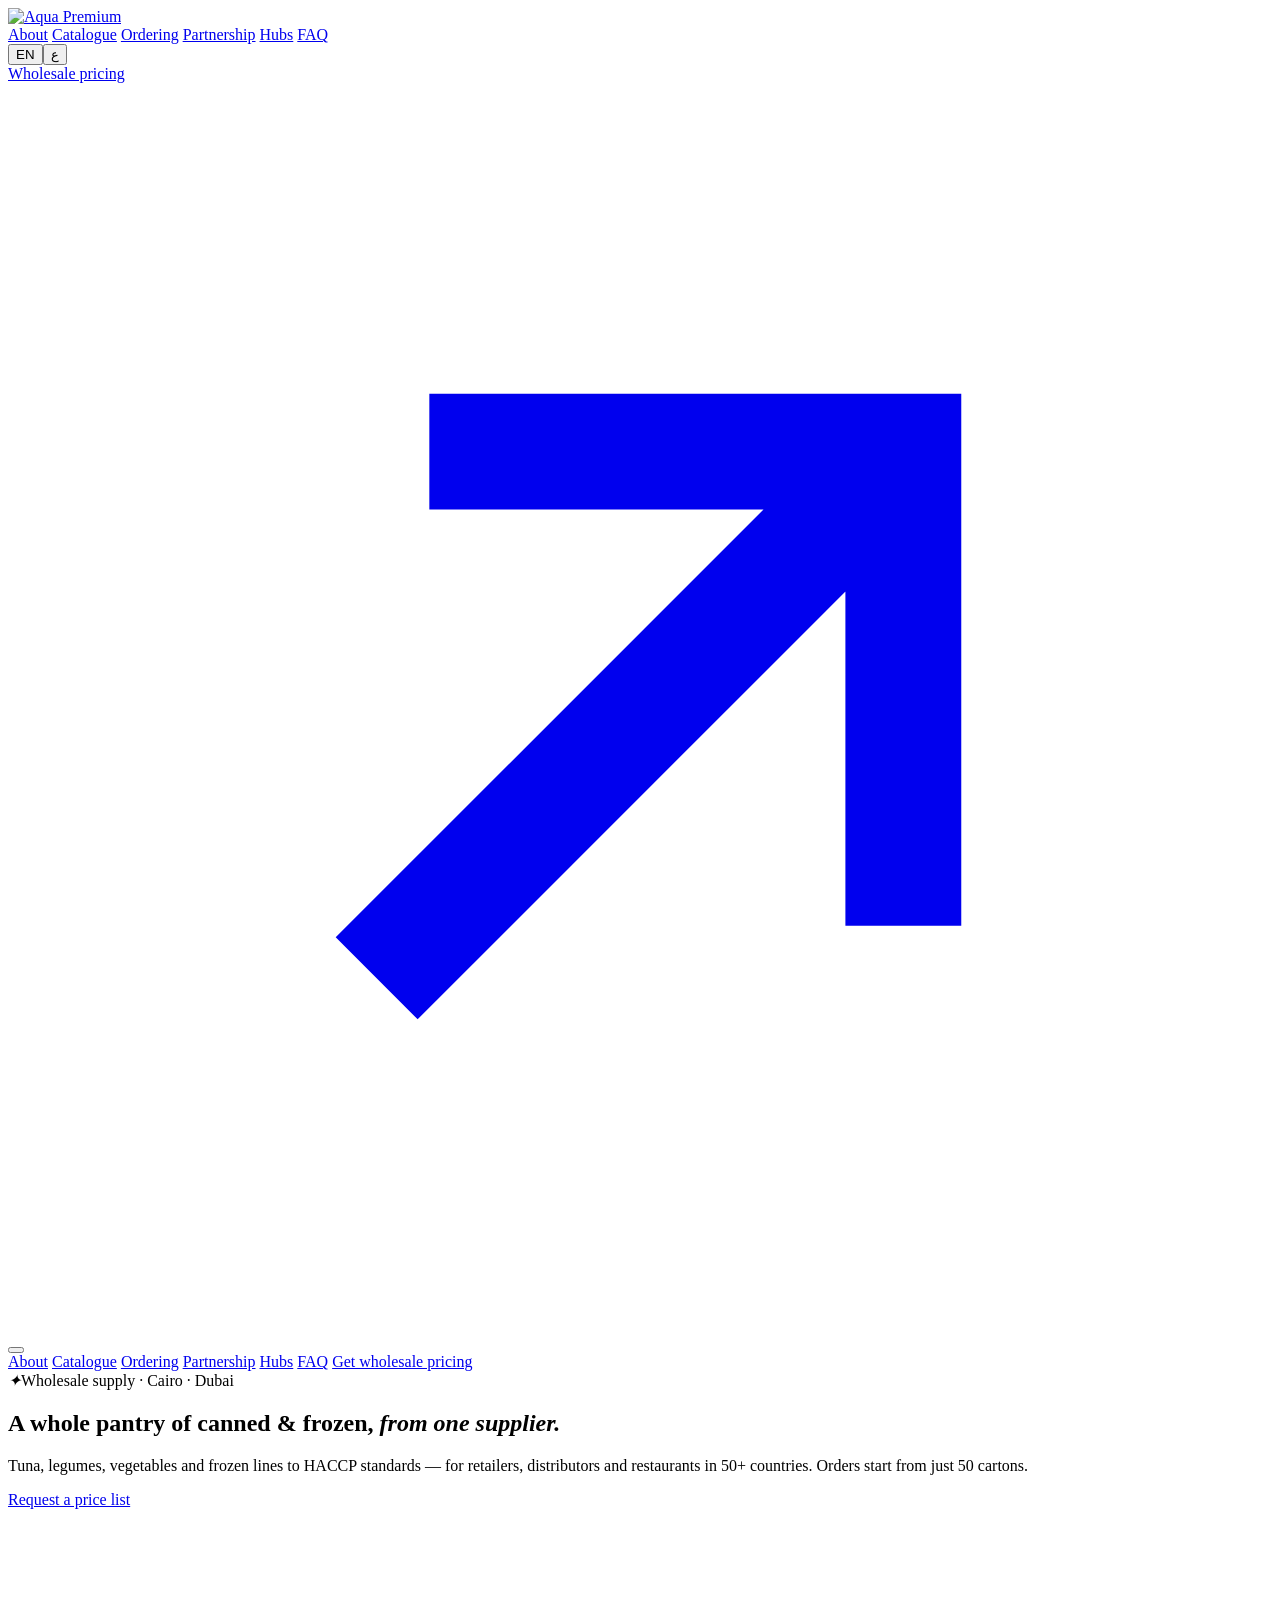
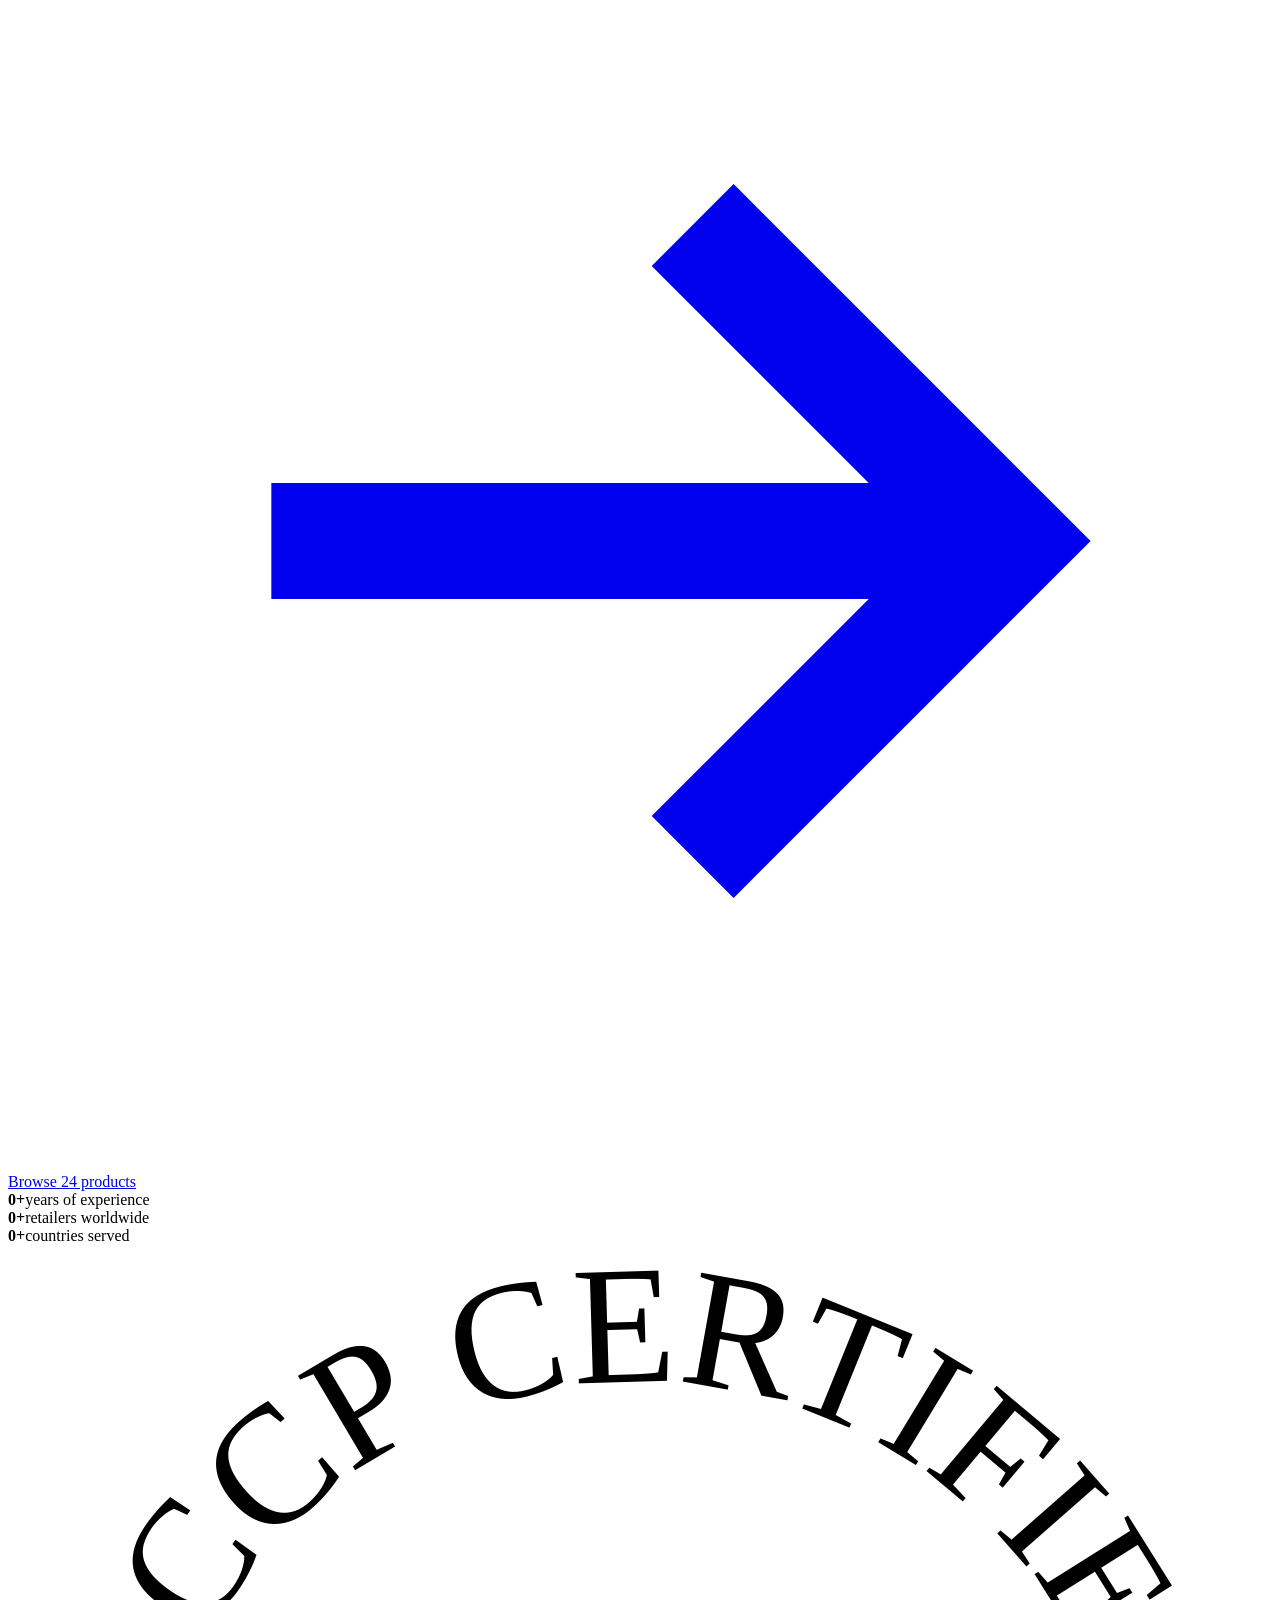
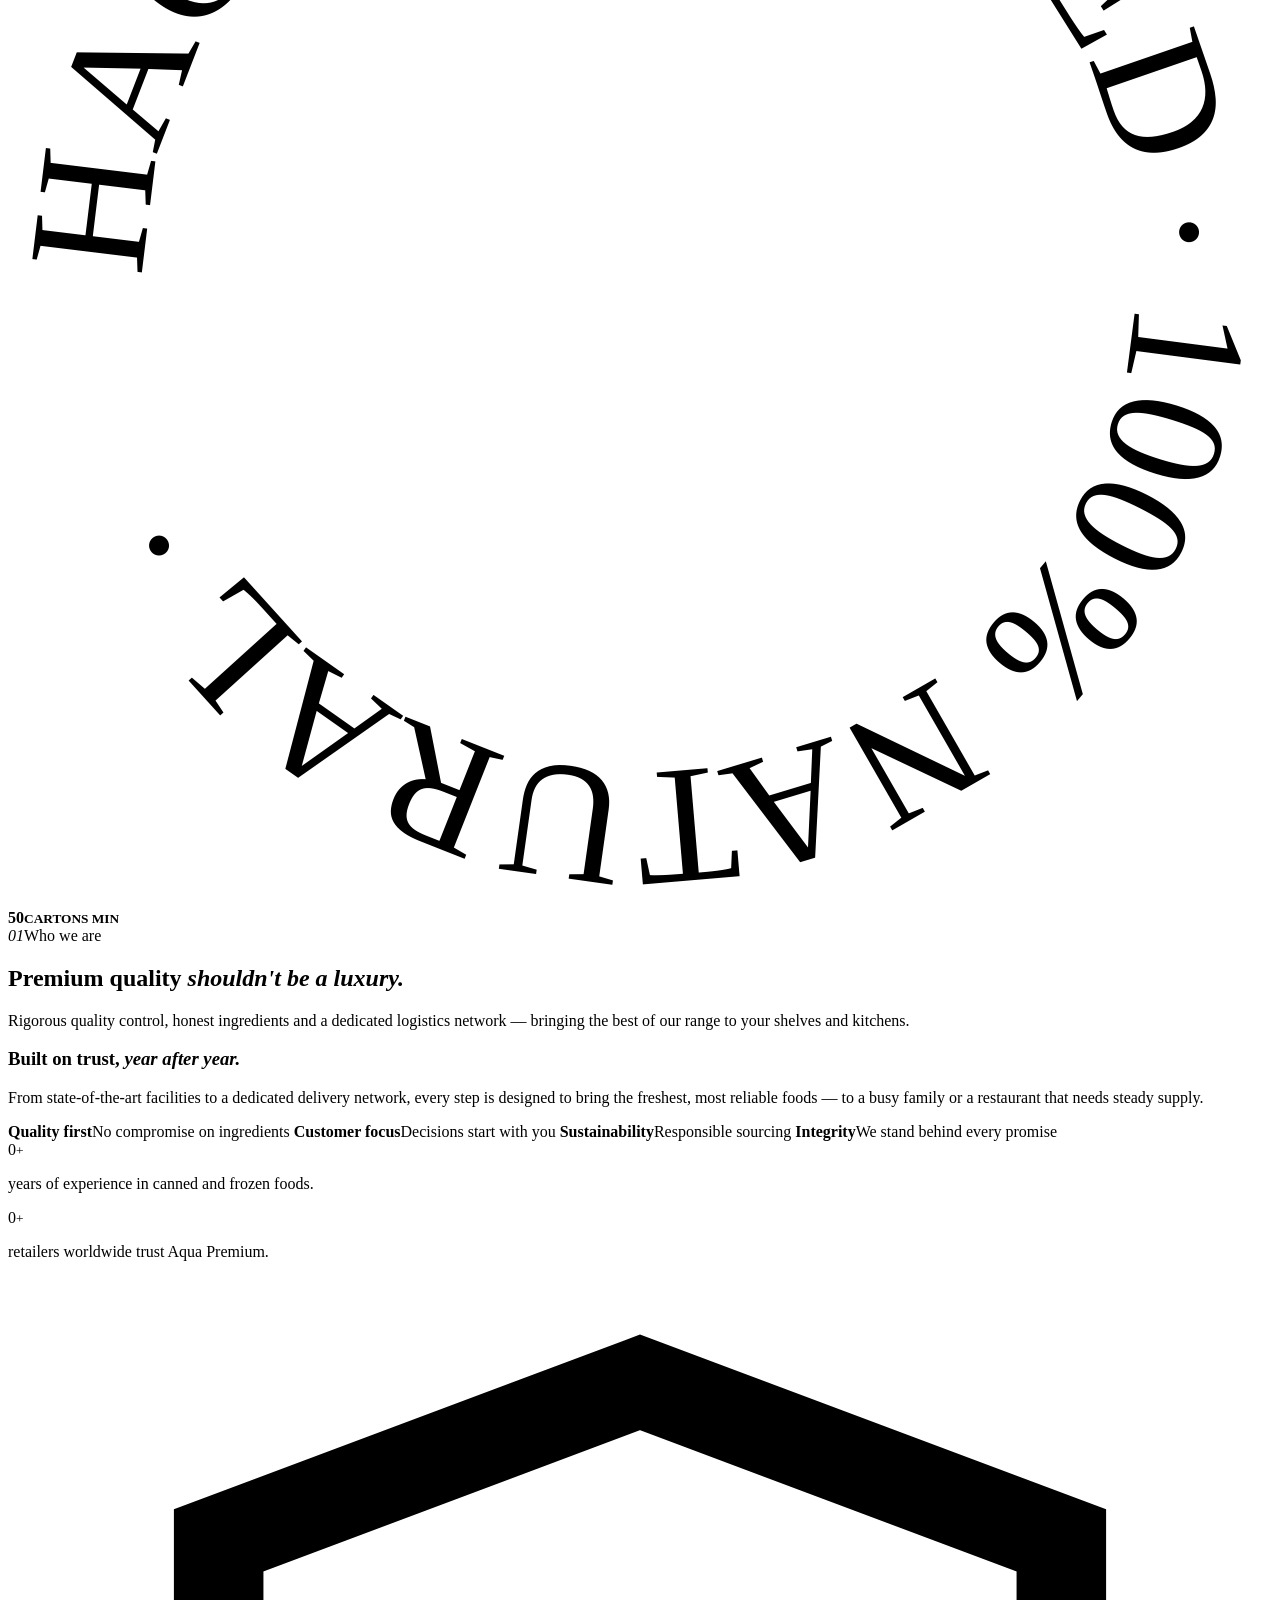
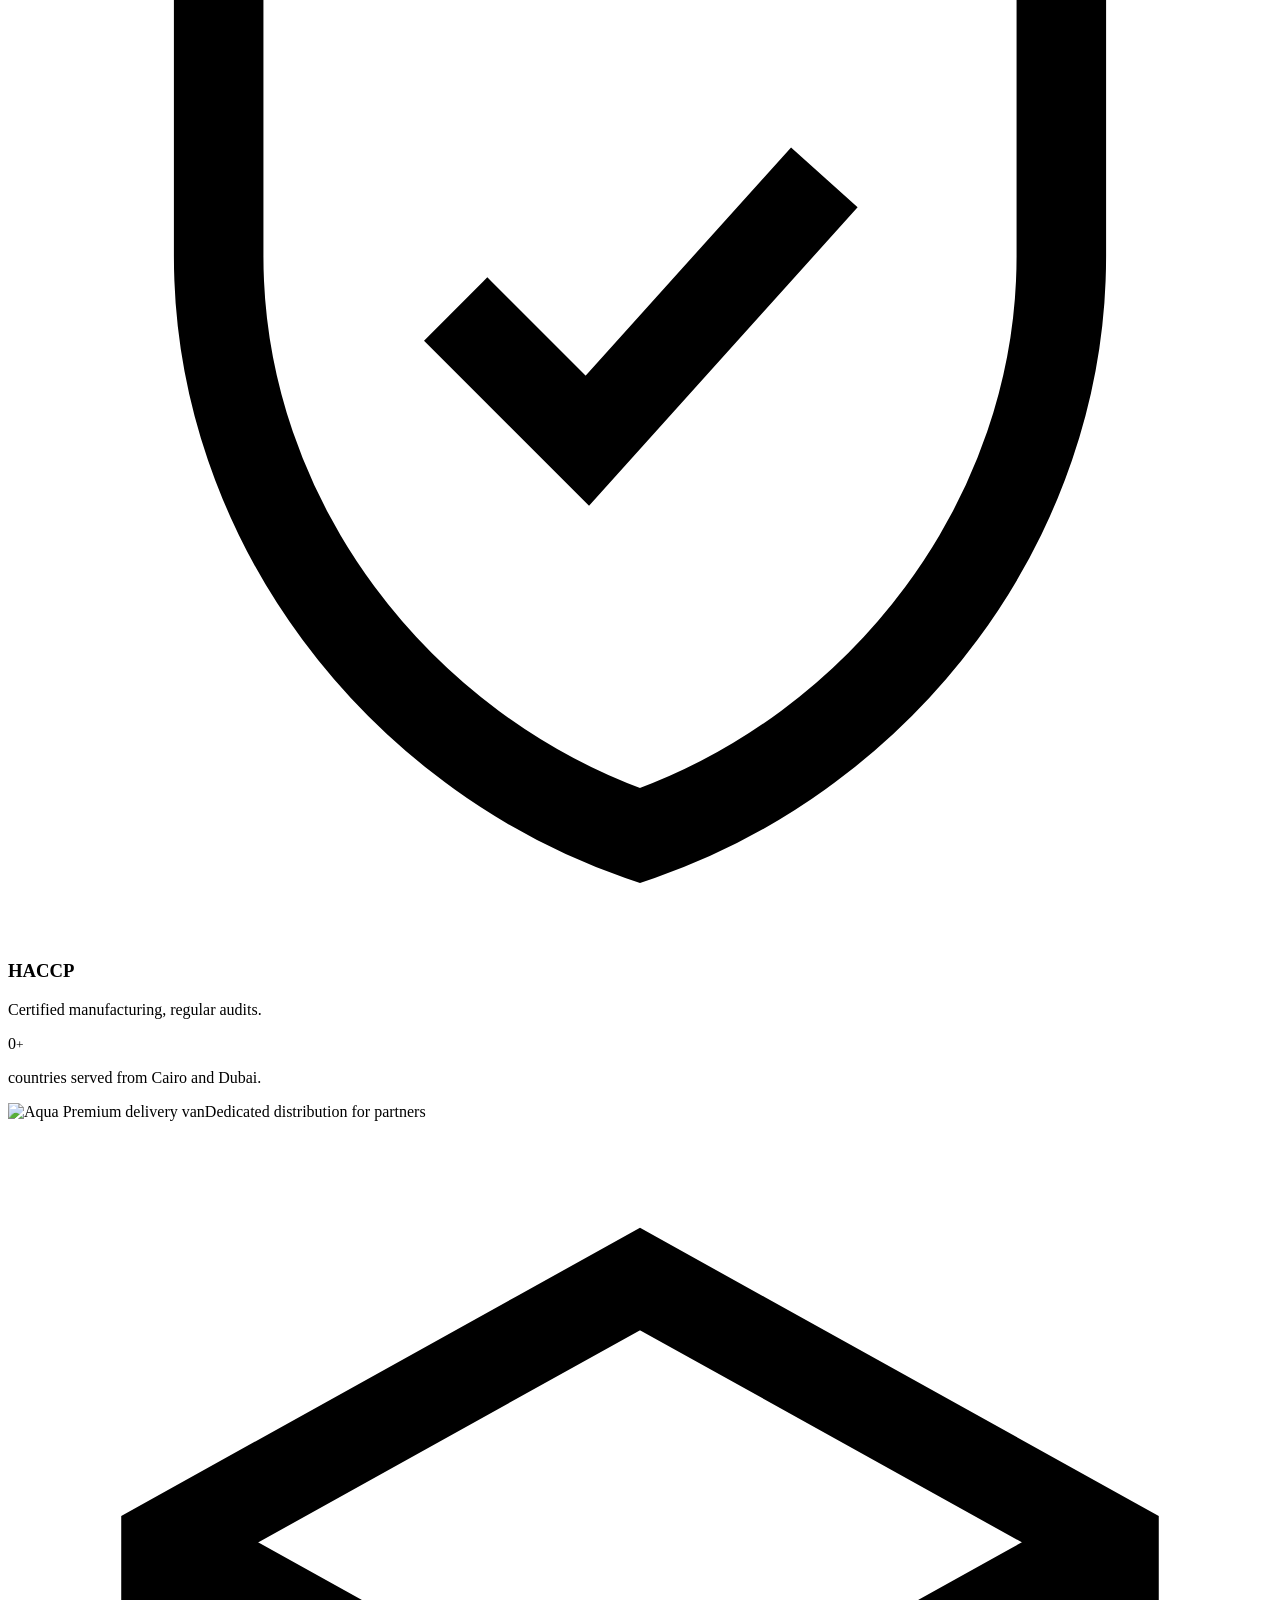
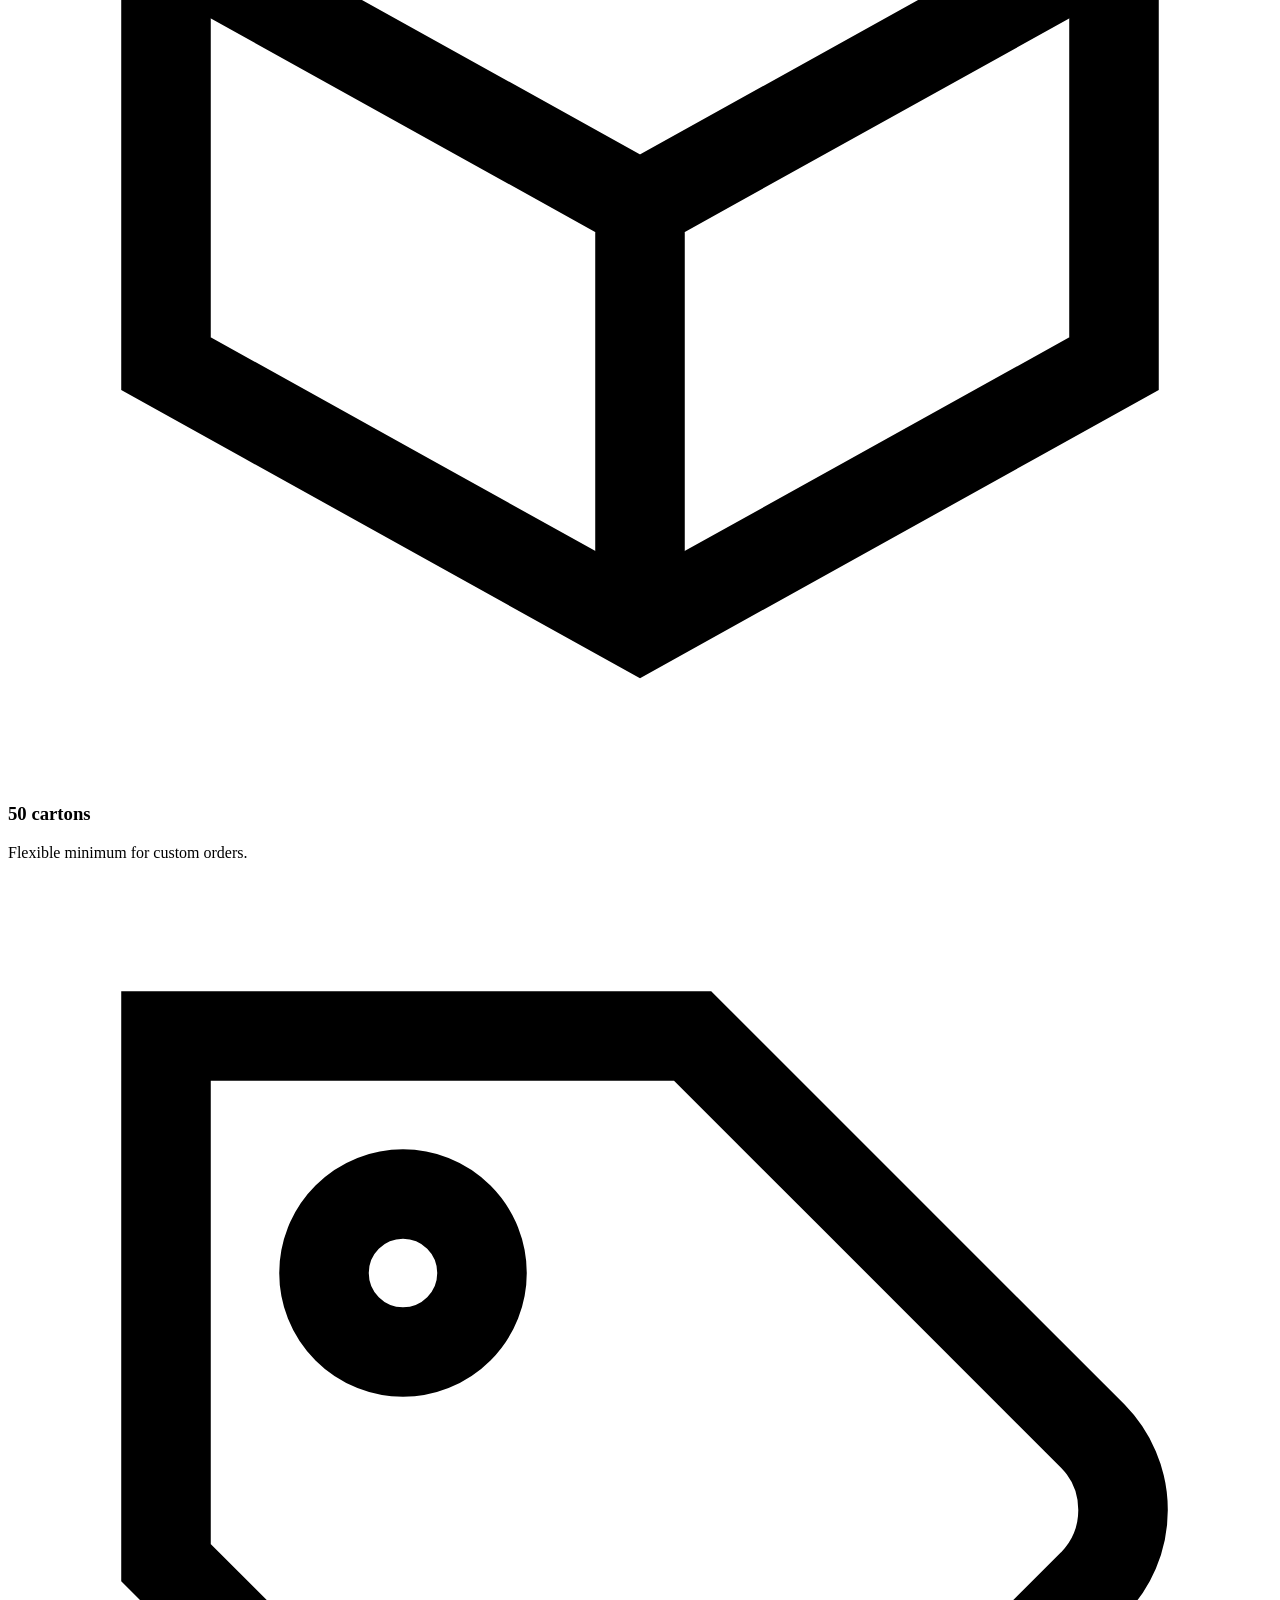
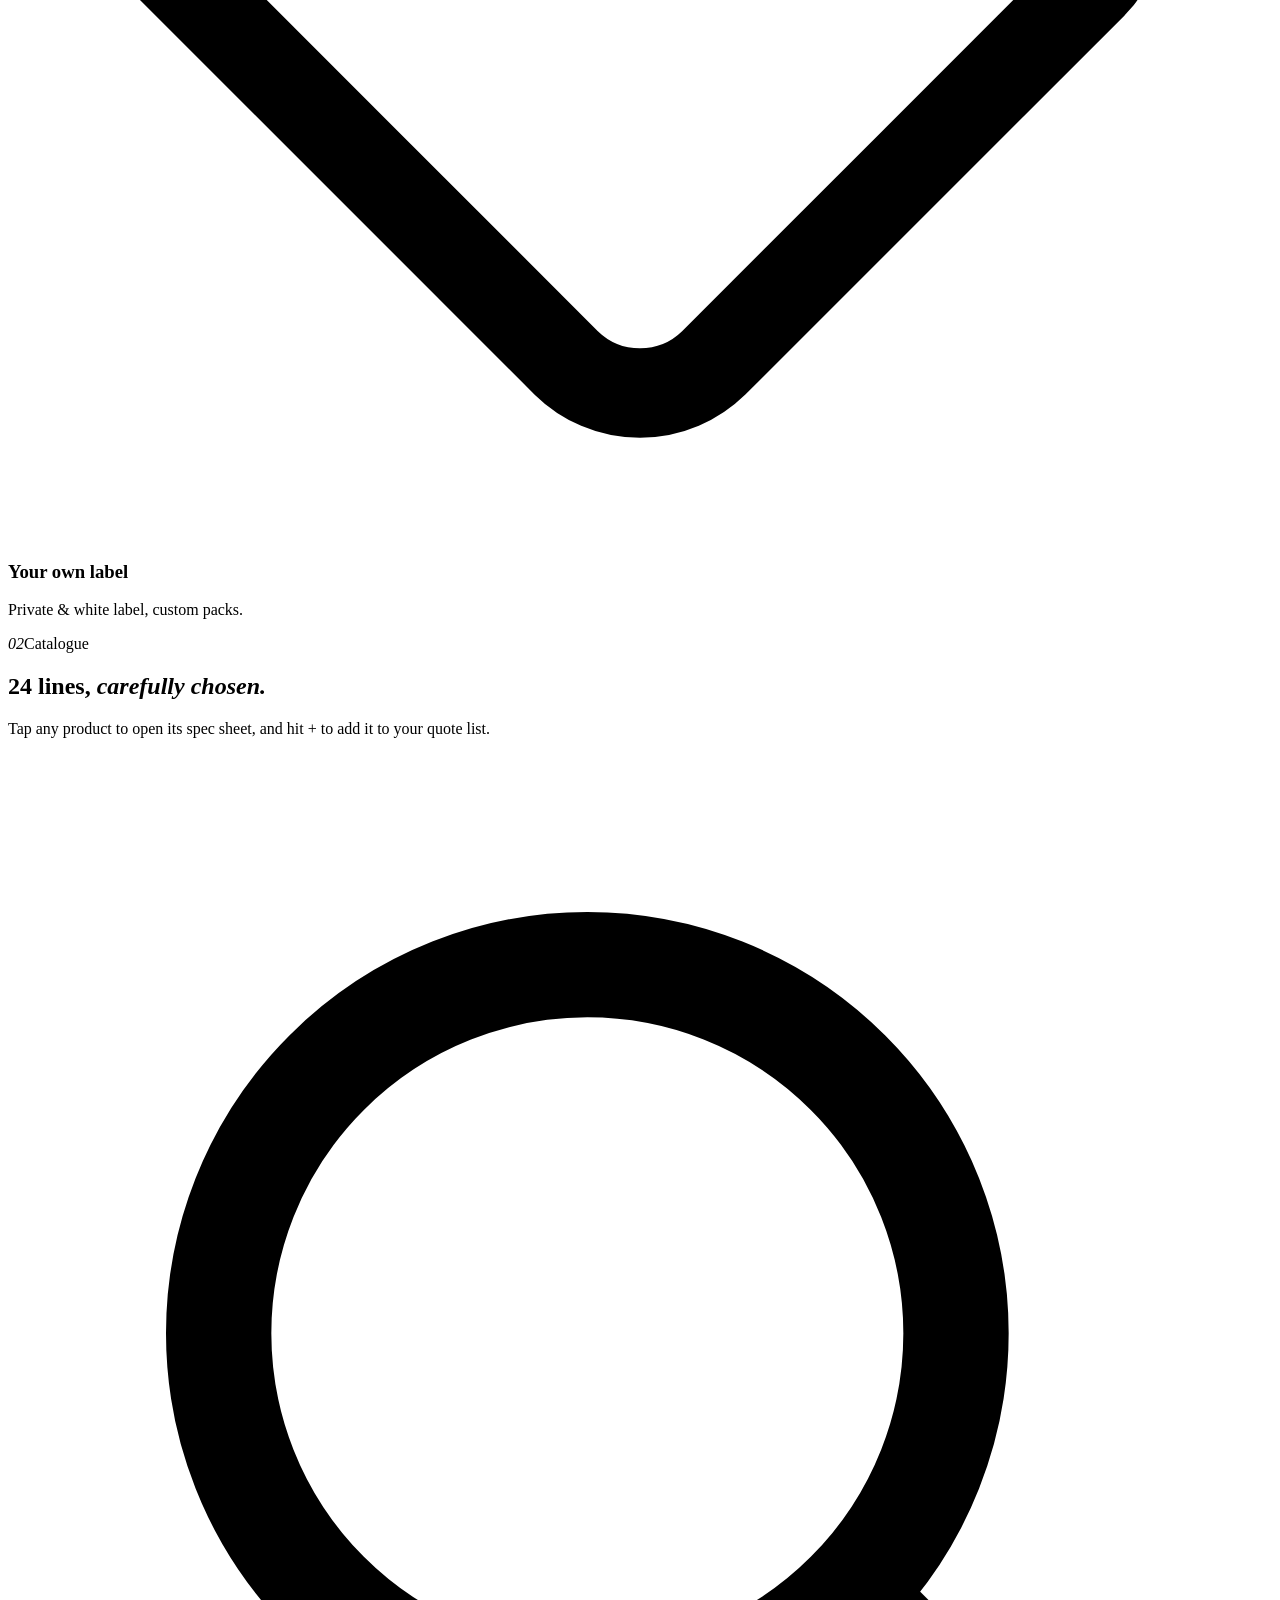
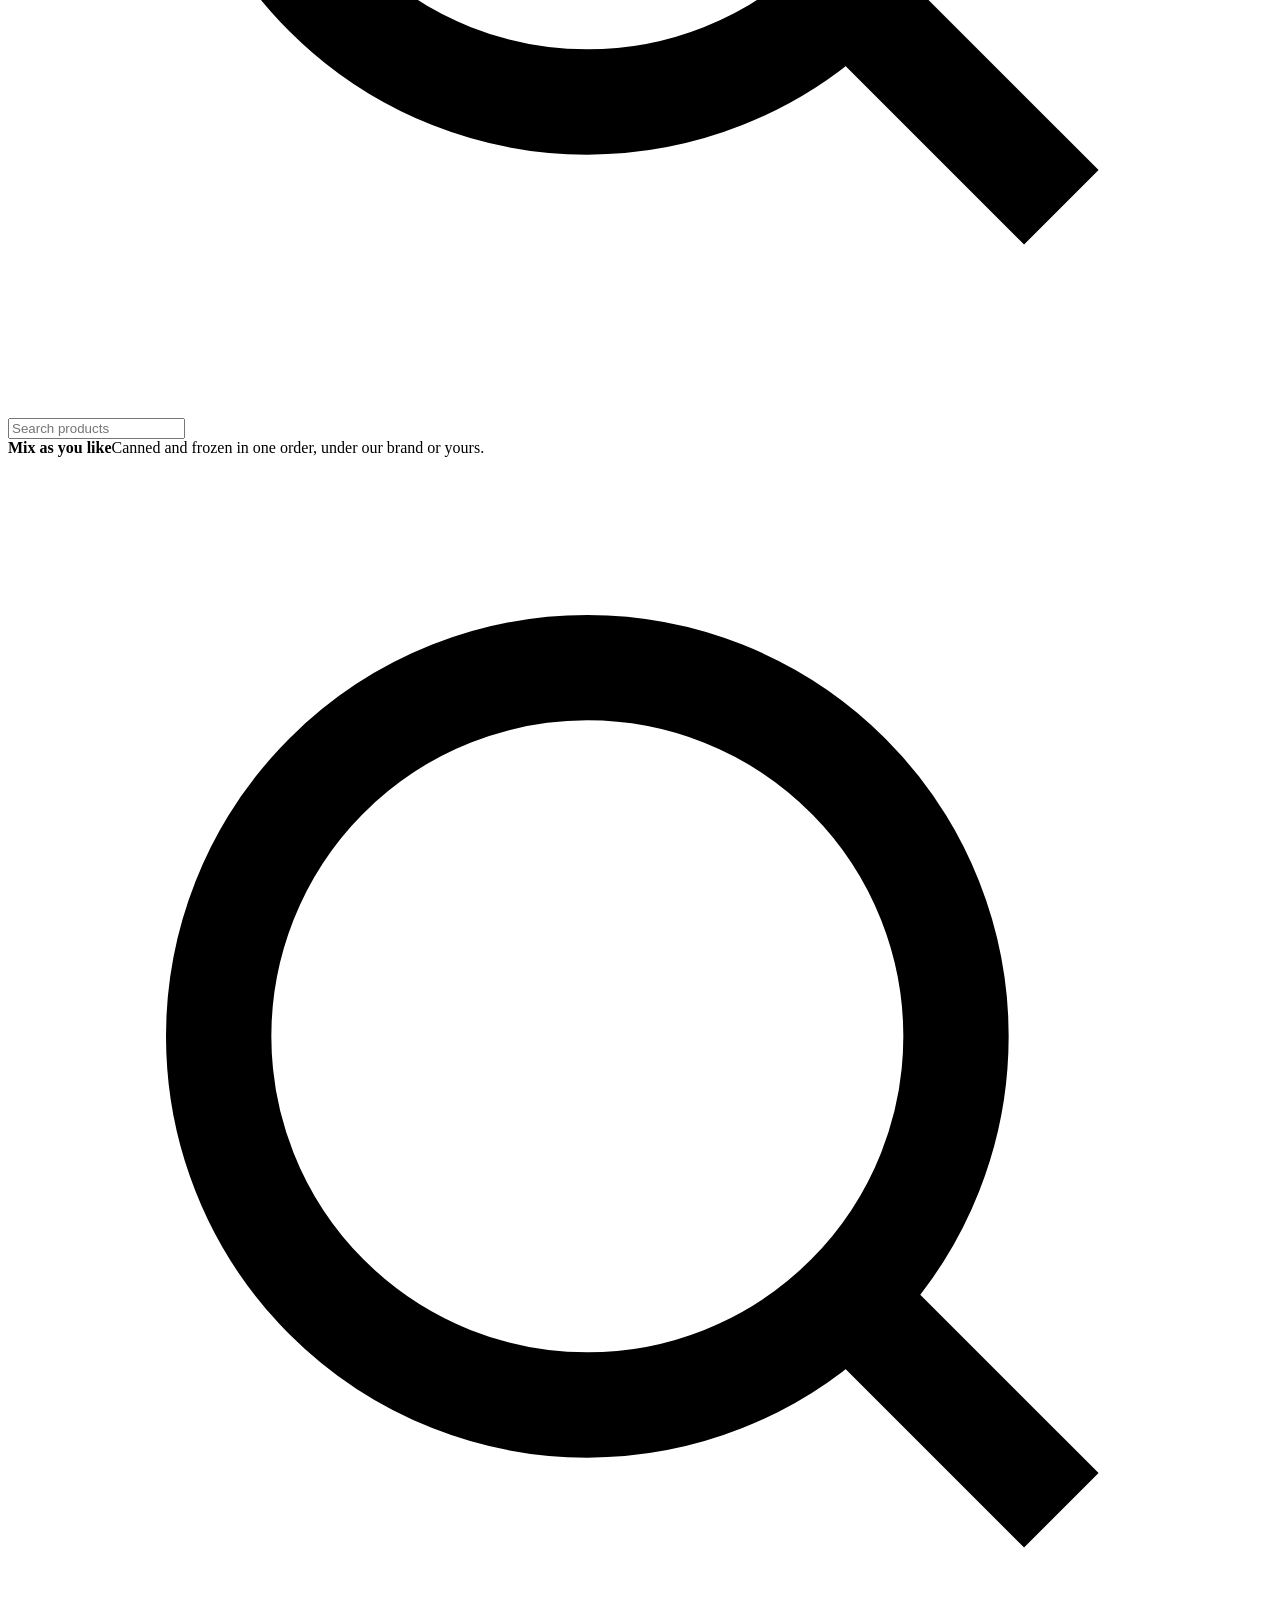
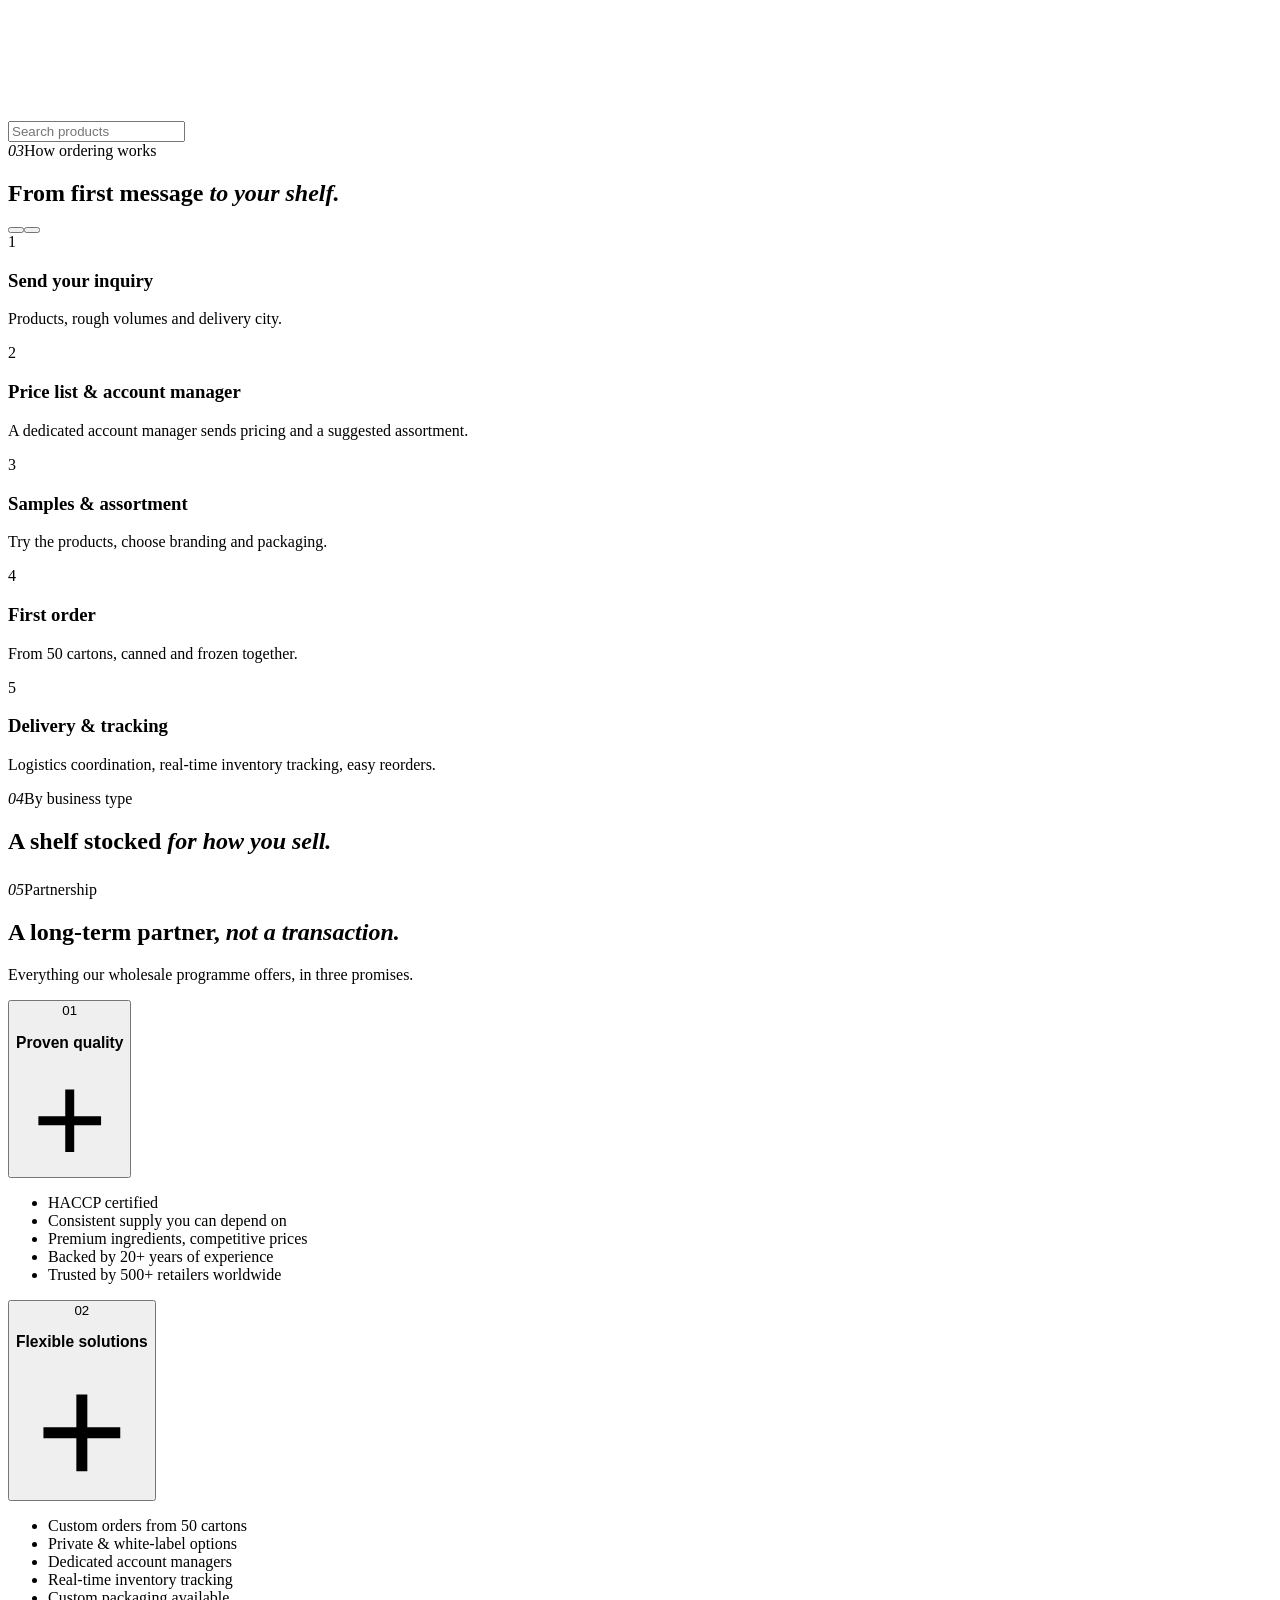
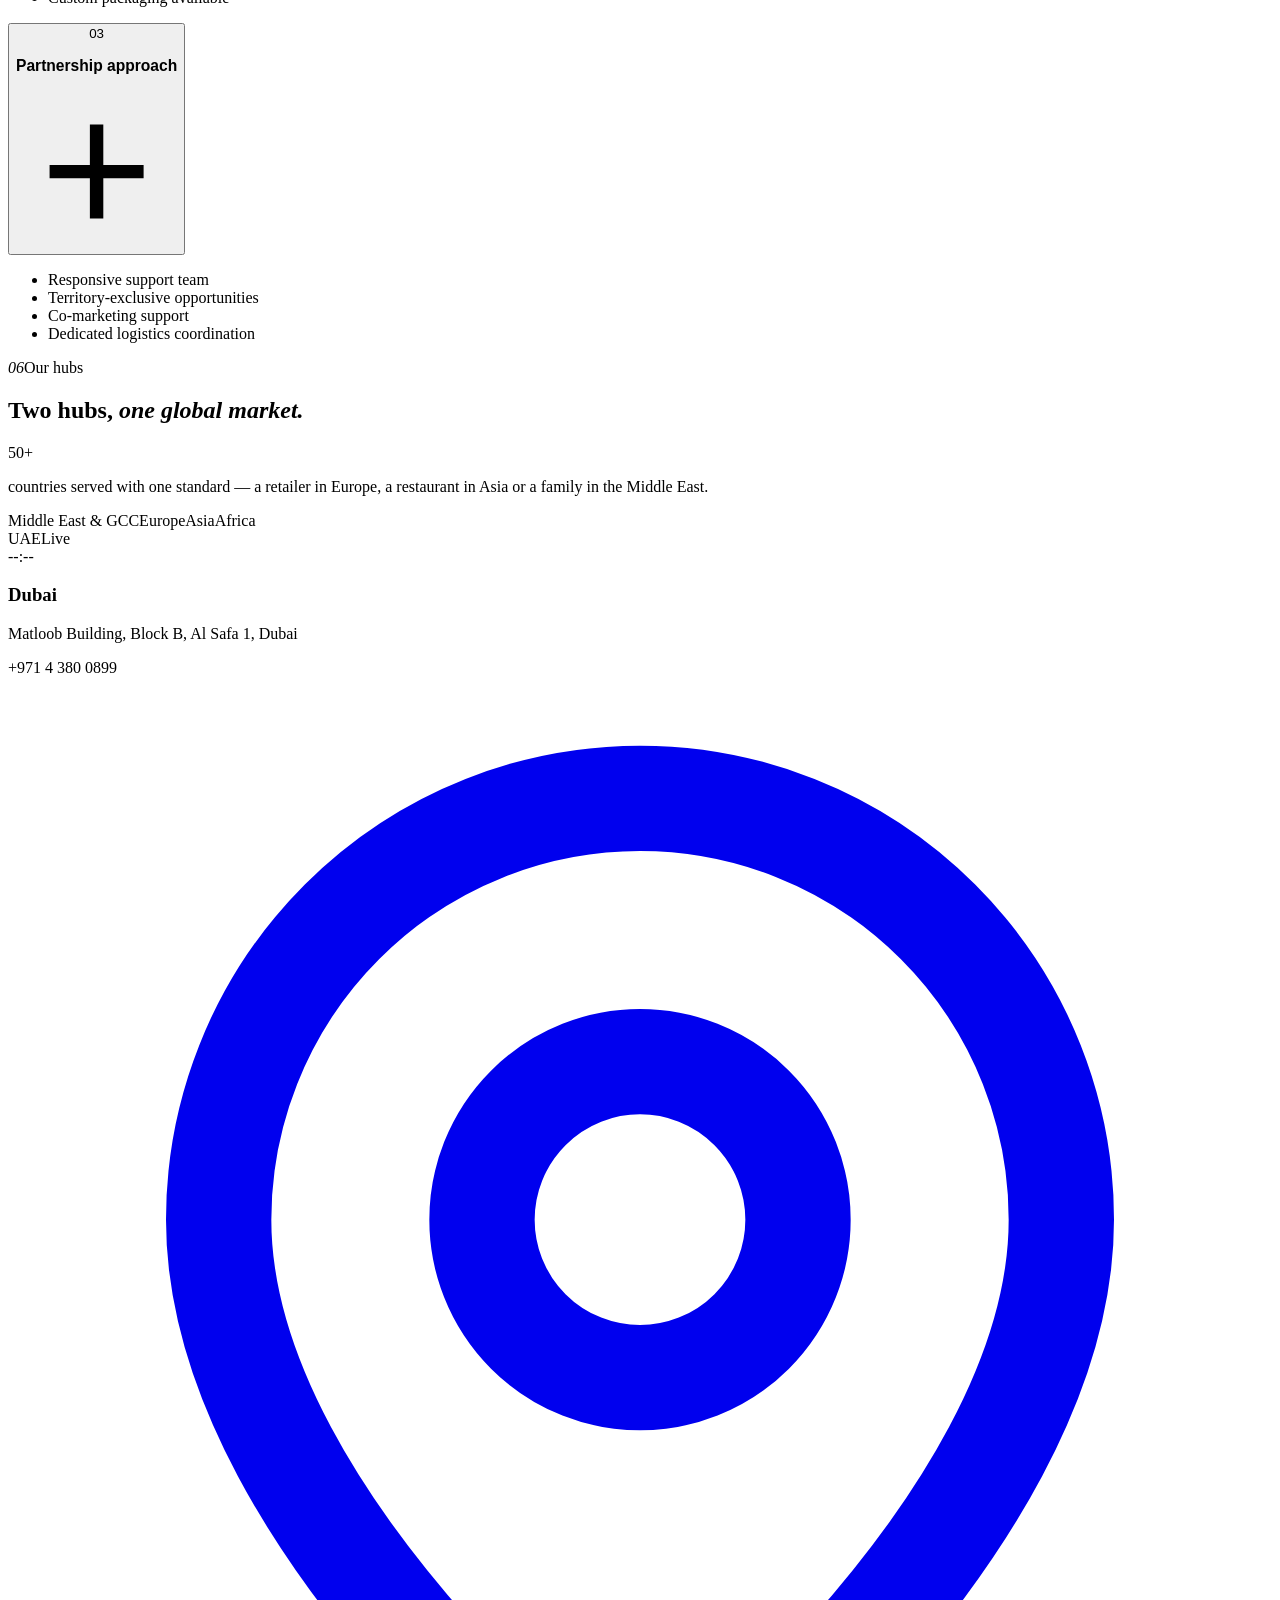
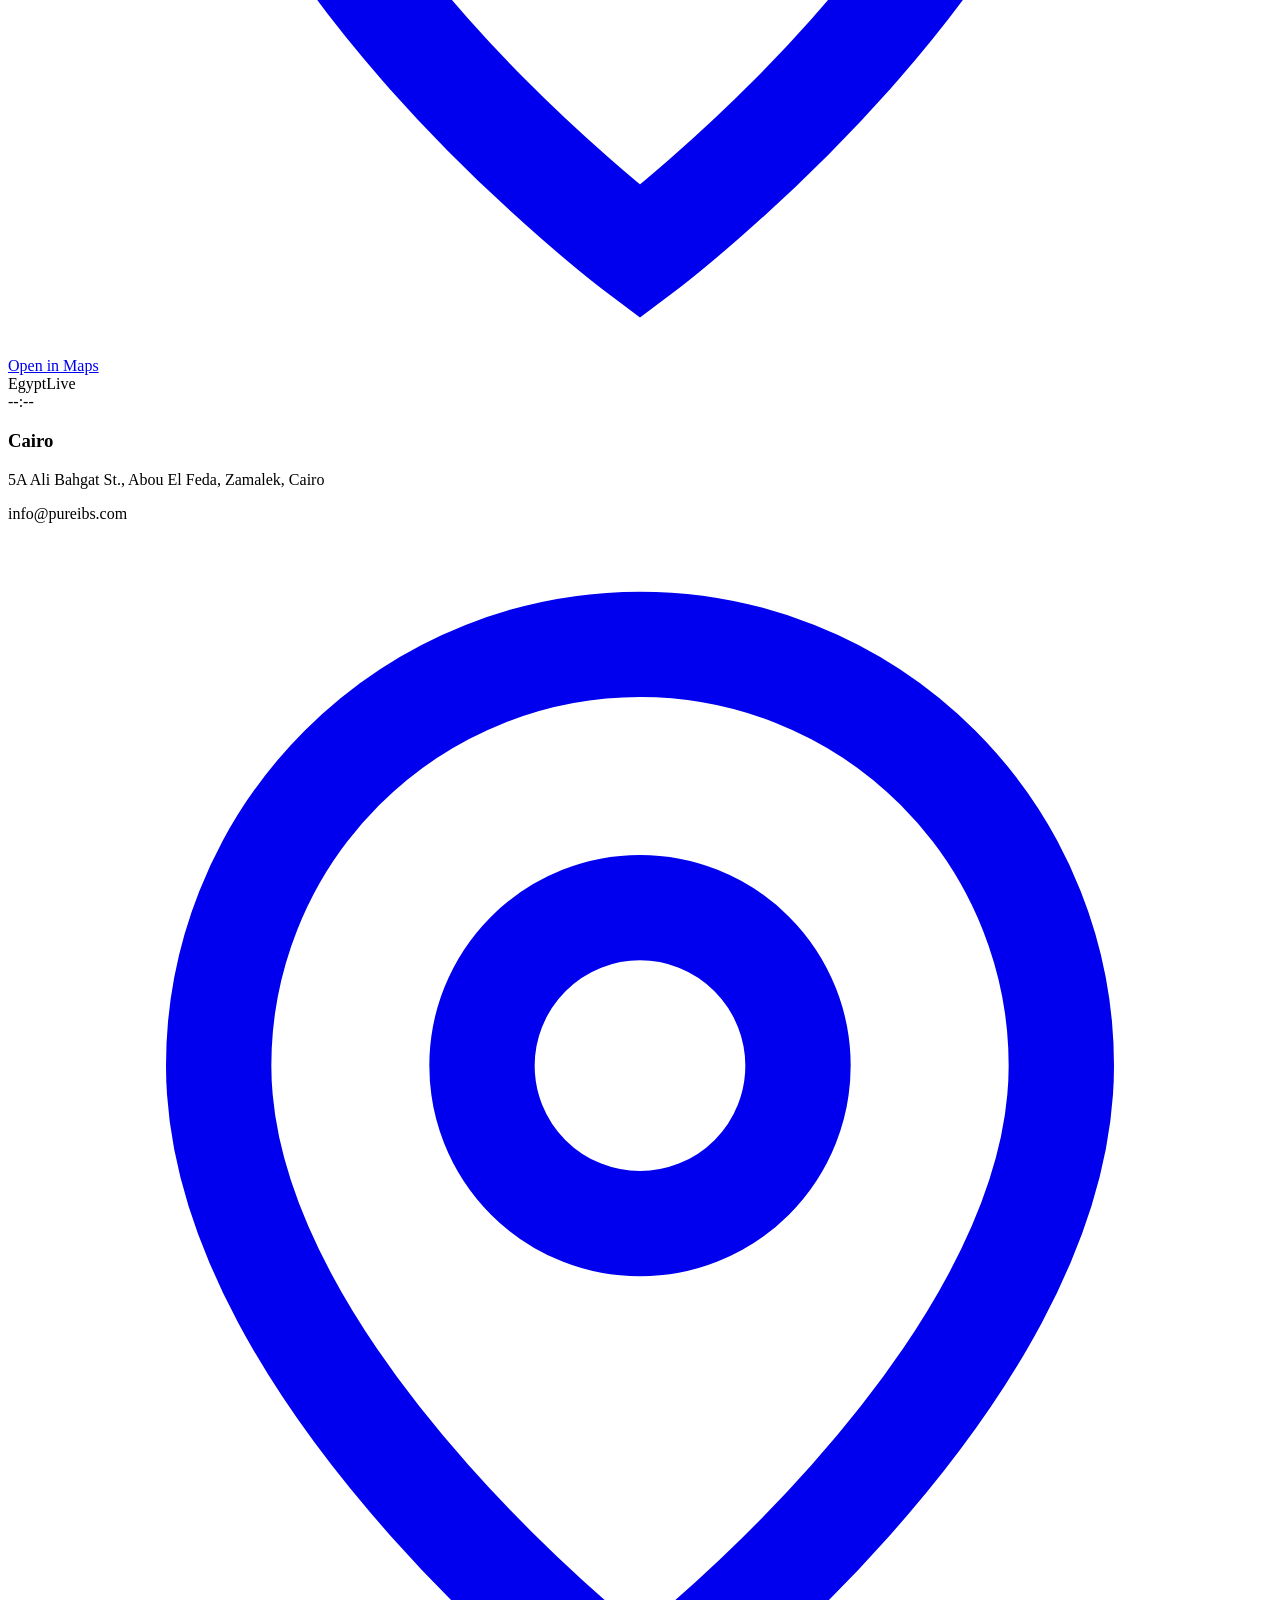
==== tools/v2/body.html @ a3c92cd8 "Import original Aqua Premium B2B concept Co-Authored-By: Claude Opus 5.5 <noreply@anthropic.com>" ====
<body>
<header class="nav" id="nav"><div class="nav-in">
  <a href="#top" class="nav-logo" aria-label="Aqua Premium"><img src="assets/img/logo-navy.png" alt="Aqua Premium"></a>
  <nav class="nav-links" aria-label="Main">
    <a href="#about" data-ar="من نحن">About</a>
    <a href="#catalogue" data-ar="الكتالوج">Catalogue</a>
    <a href="#ordering" data-ar="طريقة الطلب">Ordering</a>
    <a href="#partnership" data-ar="الشراكة">Partnership</a>
    <a href="#hubs" data-ar="مكاتبنا">Hubs</a>
    <a href="#faq" data-ar="الأسئلة">FAQ</a>
  </nav>
  <div class="lang" role="group" aria-label="Language"><button id="lEn" class="on">EN</button><button id="lAr">ع</button></div>
  <a href="#request" class="b b-ink"><span class="t" data-ar="أسعار الجملة">Wholesale pricing</span><svg class="ar" viewBox="0 0 24 24" fill="none" stroke="currentColor" stroke-width="2.2"><path d="M7 17 17 7M8 7h9v9"/></svg></a>
  <button class="burger" id="burger" aria-label="Menu" aria-expanded="false"><span></span><span></span><span></span></button>
</div></header>
<div class="mmenu" id="mmenu">
  <a href="#about" data-ar="من نحن">About</a>
  <a href="#catalogue" data-ar="الكتالوج">Catalogue</a>
  <a href="#ordering" data-ar="طريقة الطلب">Ordering</a>
  <a href="#partnership" data-ar="الشراكة">Partnership</a>
  <a href="#hubs" data-ar="مكاتبنا">Hubs</a>
  <a href="#faq" data-ar="الأسئلة">FAQ</a>
  <a href="#request" class="b b-amber" data-ar="اطلب أسعار الجملة">Get wholesale pricing</a>
</div>

<section class="hero" id="top">
  <div class="wrap hero-grid">
    <div>
      <span class="eyebrow"><i>✦</i><span data-ar="حلول الجملة · القاهرة · دبي">Wholesale supply · Cairo · Dubai</span></span>
      <h1 class="split" data-split data-ar="مخزن كامل من المعلبات والمجمدات، <em>بمورّد واحد.</em>">A whole pantry of canned &amp; frozen, <em>from one supplier.</em></h1>
      <p class="sub rv" data-ar="تونة وبقوليات وخضروات ومجمدات بجودة HACCP — لسلاسل التجزئة والموزعين والمطاعم في أكثر من 50 دولة. الطلبات تبدأ من 50 كرتونة فقط.">Tuna, legumes, vegetables and frozen lines to HACCP standards — for retailers, distributors and restaurants in 50+ countries. Orders start from just 50 cartons.</p>
      <div class="hero-cta rv">
        <a href="#request" class="b b-ink"><span data-ar="اطلب قائمة الأسعار">Request a price list</span><svg class="ar" viewBox="0 0 24 24" fill="none" stroke="currentColor" stroke-width="2.2"><path d="M5 12h14M13 6l6 6-6 6"/></svg></a>
        <a href="#catalogue" class="b b-soft"><span data-ar="تصفّح 24 منتجًا">Browse 24 products</span></a>
      </div>
      <div class="proof rv">
        <div><b><span class="count" data-to="20">0</span>+</b><span data-ar="عامًا من الخبرة">years of experience</span></div>
        <div><b><span class="count" data-to="500">0</span>+</b><span data-ar="تاجر تجزئة">retailers worldwide</span></div>
        <div><b><span class="count" data-to="50">0</span>+</b><span data-ar="دولة">countries served</span></div>
      </div>
    </div>
    <div class="hero-tiles">
      <div class="tiles" id="tiles"></div>
      <div class="stamp" aria-hidden="true"><svg viewBox="0 0 120 120"><defs><path id="cp" d="M60 60m-47 0a47 47 0 1 1 94 0a47 47 0 1 1-94 0"/></defs><text><textPath href="#cp">HACCP CERTIFIED · 100% NATURAL · </textPath></text></svg><b>50<small>CARTONS MIN</small></b></div>
    </div>
  </div>
  <div class="ticker" aria-hidden="true"><div class="tk" id="tk"></div></div>
</section>

<section id="about">
  <div class="wrap">
    <div class="head">
      <div><span class="eyebrow rv"><i>01</i><span data-ar="من نحن">Who we are</span></span>
      <h2 class="t split" data-split data-ar="الجودة الفاخرة <em>ليست رفاهية.</em>">Premium quality <em>shouldn't be a luxury.</em></h2></div>
      <p class="sub rv" data-ar="رقابة جودة صارمة، ومكونات صادقة، وشبكة لوجستية مخصصة — لنوصل أفضل ما لدينا إلى رفوفك ومطبخك.">Rigorous quality control, honest ingredients and a dedicated logistics network — bringing the best of our range to your shelves and kitchens.</p>
    </div>
    <div class="bento">
      <div class="bx story rv">
        <div>
          <h3 data-ar="نبني الثقة <em>عامًا بعد عام.</em>">Built on trust, <em>year after year.</em></h3>
          <p style="margin-top:14px" data-ar="من منشآت تصنيع حديثة إلى شبكة توصيل مخصصة، صُممت كل خطوة لتوصل أطعمة طازجة وموثوقة — لعائلة تبحث عن وجبة سهلة، أو مطعم يحتاج إمدادًا ثابتًا.">From state-of-the-art facilities to a dedicated delivery network, every step is designed to bring the freshest, most reliable foods — to a busy family or a restaurant that needs steady supply.</p>
        </div>
        <div class="vals">
          <span><b data-ar="الجودة أولًا">Quality first</b><span data-ar="لا تنازل عن المكونات">No compromise on ingredients</span></span>
          <span><b data-ar="العميل أولًا">Customer focus</b><span data-ar="قراراتنا تبدأ منك">Decisions start with you</span></span>
          <span><b data-ar="الاستدامة">Sustainability</b><span data-ar="مصادر مسؤولة">Responsible sourcing</span></span>
          <span><b data-ar="النزاهة">Integrity</b><span data-ar="نقف خلف كل وعد">We stand behind every promise</span></span>
        </div>
      </div>
      <div class="bx amber rv"><div class="num"><span class="count" data-to="20">0</span><small>+</small></div><p data-ar="عامًا من الخبرة في المعلبات والمجمدات.">years of experience in canned and frozen foods.</p></div>
      <div class="bx aqua rv"><div class="num"><span class="count" data-to="500">0</span><small>+</small></div><p data-ar="تاجر تجزئة حول العالم يثق بأكوا بريميوم.">retailers worldwide trust Aqua Premium.</p></div>
      <div class="bx rv"><div class="ic"><svg viewBox="0 0 24 24" fill="none" stroke="currentColor" stroke-width="1.7"><path d="M12 2 4 5v6c0 5 3.4 9.4 8 11 4.6-1.6 8-6 8-11V5z"/><path d="m8.5 12 2.5 2.5 4.5-5"/></svg></div><div><h3>HACCP</h3><p data-ar="تصنيع معتمد وتدقيقات منتظمة.">Certified manufacturing, regular audits.</p></div></div>
      <div class="bx green rv"><div class="num"><span class="count" data-to="50">0</span><small>+</small></div><p data-ar="دولة نخدمها من مكتبي القاهرة ودبي.">countries served from Cairo and Dubai.</p></div>
      <div class="bx photo rv"><img src="assets/img/photos/van.webp" alt="Aqua Premium delivery van" loading="lazy"><span data-ar="توزيع مخصص لشركائنا">Dedicated distribution for partners</span></div>
      <div class="bx rv"><div class="ic"><svg viewBox="0 0 24 24" fill="none" stroke="currentColor" stroke-width="1.7"><path d="M21 8 12 3 3 8v8l9 5 9-5z"/><path d="m3 8 9 5 9-5M12 13v8"/></svg></div><div><h3 data-ar="50 كرتونة">50 cartons</h3><p data-ar="حد أدنى مرن للطلب المخصص.">Flexible minimum for custom orders.</p></div></div>
      <div class="bx rv"><div class="ic"><svg viewBox="0 0 24 24" fill="none" stroke="currentColor" stroke-width="1.7"><path d="M20.6 13.4 13.4 20.6a2 2 0 0 1-2.8 0L3 13V3h10l7.6 7.6a2 2 0 0 1 0 2.8z"/><circle cx="7.5" cy="7.5" r="1.5"/></svg></div><div><h3 data-ar="علامتك الخاصة">Your own label</h3><p data-ar="علامة خاصة وبيضاء وتعبئة مخصصة.">Private &amp; white label, custom packs.</p></div></div>
    </div>
  </div>
</section>

<section class="cat" id="catalogue">
  <div class="wrap">
    <div class="head">
      <div><span class="eyebrow rv"><i>02</i><span data-ar="الكتالوج">Catalogue</span></span>
      <h2 class="t split" data-split data-ar="24 منتجًا، <em>مختارة بعناية.</em>">24 lines, <em>carefully chosen.</em></h2></div>
      <p class="sub rv" data-ar="اضغط على أي منتج لتفتح مواصفاته، واضغط + لتضيفه إلى قائمة عرض السعر.">Tap any product to open its spec sheet, and hit + to add it to your quote list.</p>
    </div>
    <div class="cat-layout">
      <aside class="side" id="side">
        <label class="search"><svg viewBox="0 0 24 24" fill="none" stroke="currentColor" stroke-width="2"><circle cx="11" cy="11" r="7"/><path d="m20 20-3.5-3.5"/></svg><input type="search" class="q-in" placeholder="Search products" data-ph-ar="ابحث عن منتج" aria-label="Search"></label>
        <div id="cats" style="display:contents"></div>
        <div class="side-note"><b data-ar="امزج كما تريد">Mix as you like</b><span data-ar="معلبات ومجمدات في طلب واحد، بعلامتنا أو بعلامتك.">Canned and frozen in one order, under our brand or yours.</span></div>
      </aside>
      <div>
        <label class="search m-search"><svg viewBox="0 0 24 24" fill="none" stroke="currentColor" stroke-width="2"><circle cx="11" cy="11" r="7"/><path d="m20 20-3.5-3.5"/></svg><input type="search" class="q-in" placeholder="Search products" data-ph-ar="ابحث عن منتج" aria-label="Search"></label>
        <div class="grid" id="grid"></div>
      </div>
    </div>
  </div>
</section>

<section id="ordering">
  <div class="wrap">
    <div class="head">
      <div><span class="eyebrow rv"><i>03</i><span data-ar="طريقة الطلب">How ordering works</span></span>
      <h2 class="t split" data-split data-ar="من أول رسالة <em>إلى رفّك.</em>">From first message <em>to your shelf.</em></h2></div>
      <div class="rail-nav rv"><button id="rPrev" aria-label="Previous"><svg viewBox="0 0 24 24" fill="none" stroke="currentColor" stroke-width="2"><path d="M19 12H5M11 6l-6 6 6 6"/></svg></button><button id="rNext" aria-label="Next"><svg viewBox="0 0 24 24" fill="none" stroke="currentColor" stroke-width="2"><path d="M5 12h14M13 6l6 6-6 6"/></svg></button></div>
    </div>
    <div class="rail rv" id="rail">
      <div class="step"><span class="n">1</span><div><h3 data-ar="أرسل استفسارك">Send your inquiry</h3><p data-ar="المنتجات، والكميات التقريبية، ومدينة التسليم.">Products, rough volumes and delivery city.</p></div></div>
      <div class="step"><span class="n">2</span><div><h3 data-ar="قائمة أسعار ومدير حساب">Price list &amp; account manager</h3><p data-ar="مدير حساب مخصص يرسل لك الأسعار وتشكيلة مقترحة.">A dedicated account manager sends pricing and a suggested assortment.</p></div></div>
      <div class="step"><span class="n">3</span><div><h3 data-ar="العينات والتشكيلة">Samples &amp; assortment</h3><p data-ar="جرّب المنتجات، واختر العلامة والتعبئة.">Try the products, choose branding and packaging.</p></div></div>
      <div class="step"><span class="n">4</span><div><h3 data-ar="الطلب الأول">First order</h3><p data-ar="من 50 كرتونة، معلبات ومجمدات معًا.">From 50 cartons, canned and frozen together.</p></div></div>
      <div class="step last"><span class="n">5</span><div><h3 data-ar="التوصيل والتتبّع">Delivery &amp; tracking</h3><p data-ar="تنسيق لوجستي وتتبّع لحظي للمخزون، ثم إعادة الطلب بسهولة.">Logistics coordination, real-time inventory tracking, easy reorders.</p></div></div>
    </div>
  </div>
</section>

<section id="channels" style="padding-top:0">
  <div class="wrap"><div class="shelf-wrap rv">
    <div class="head" style="margin-bottom:26px">
      <div><span class="eyebrow"><i>04</i><span data-ar="حسب نشاطك">By business type</span></span>
      <h2 class="t" data-ar="رف جاهز <em>لطريقة بيعك.</em>">A shelf stocked <em>for how you sell.</em></h2></div>
      <div class="pills" id="pills" role="tablist"></div>
    </div>
    <p class="sub" id="chSub"></p>
    <div class="shelf" id="shelf"></div>
    <div class="perks" id="perks"></div>
  </div></div>
</section>

<section id="partnership">
  <div class="wrap">
    <div class="head">
      <div><span class="eyebrow rv"><i>05</i><span data-ar="الشراكة">Partnership</span></span>
      <h2 class="t split" data-split data-ar="شريك طويل الأمد، <em>لا صفقة واحدة.</em>">A long-term partner, <em>not a transaction.</em></h2></div>
      <p class="sub rv" data-ar="كل ما في صفحة الجملة لدينا، في ثلاثة وعود.">Everything our wholesale programme offers, in three promises.</p>
    </div>
    <div class="acc rv" id="acc">
      <div class="ac on"><button class="ac-h" aria-expanded="true"><span class="k">01</span><h3 data-ar="جودة مثبتة">Proven quality</h3><span class="pm"><svg viewBox="0 0 24 24" fill="none" stroke="currentColor" stroke-width="2"><path d="M12 5v14M5 12h14"/></svg></span></button>
        <div class="ac-b"><div><div class="ac-in"><span></span><ul>
          <li data-ar="معتمدون HACCP">HACCP certified</li><li data-ar="إمداد ثابت يُعتمد عليه">Consistent supply you can depend on</li><li data-ar="مكونات فاخرة بأسعار تنافسية">Premium ingredients, competitive prices</li><li data-ar="خبرة تتجاوز 20 عامًا">Backed by 20+ years of experience</li><li data-ar="موثوقون لدى أكثر من 500 تاجر">Trusted by 500+ retailers worldwide</li></ul>
          <div class="ph"><img src="assets/img/photos/cans-light.webp" alt="" loading="lazy"></div></div></div></div></div>
      <div class="ac"><button class="ac-h" aria-expanded="false"><span class="k">02</span><h3 data-ar="حلول مرنة">Flexible solutions</h3><span class="pm"><svg viewBox="0 0 24 24" fill="none" stroke="currentColor" stroke-width="2"><path d="M12 5v14M5 12h14"/></svg></span></button>
        <div class="ac-b"><div><div class="ac-in"><span></span><ul>
          <li data-ar="طلبات مخصصة من 50 كرتونة">Custom orders from 50 cartons</li><li data-ar="علامة خاصة وبيضاء">Private &amp; white-label options</li><li data-ar="مديرو حسابات مخصصون">Dedicated account managers</li><li data-ar="تتبّع المخزون لحظيًا">Real-time inventory tracking</li><li data-ar="تعبئة مخصصة متاحة">Custom packaging available</li></ul>
          <div class="ph pk"><img src="assets/img/products/fz-fries-classic.webp" alt="" loading="lazy"></div></div></div></div></div>
      <div class="ac"><button class="ac-h" aria-expanded="false"><span class="k">03</span><h3 data-ar="نهج الشراكة">Partnership approach</h3><span class="pm"><svg viewBox="0 0 24 24" fill="none" stroke="currentColor" stroke-width="2"><path d="M12 5v14M5 12h14"/></svg></span></button>
        <div class="ac-b"><div><div class="ac-in"><span></span><ul>
          <li data-ar="فريق دعم سريع الاستجابة">Responsive support team</li><li data-ar="فرص حصرية للمناطق">Territory-exclusive opportunities</li><li data-ar="دعم تسويقي مشترك">Co-marketing support</li><li data-ar="تنسيق لوجستي مخصص">Dedicated logistics coordination</li></ul>
          <div class="ph"><img src="assets/img/photos/tuna-stack.webp" alt="" loading="lazy" style="object-position:center 40%"></div></div></div></div></div>
    </div>
  </div>
</section>

<section id="hubs" style="padding-top:0">
  <div class="wrap">
    <div class="head">
      <div><span class="eyebrow rv"><i>06</i><span data-ar="مكاتبنا">Our hubs</span></span>
      <h2 class="t split" data-split data-ar="مكتبان، <em>وسوق عالمي.</em>">Two hubs, <em>one global market.</em></h2></div>
    </div>
    <div class="hubs">
      <div class="globe rv" id="globe"><img src="assets/img/photos/logistics.webp" alt="" loading="lazy">
        <div class="num">50+</div>
        <p data-ar="دولة نخدمها بنفس الجودة — تاجر في أوروبا، مطعم في آسيا، أو عائلة في الشرق الأوسط.">countries served with one standard — a retailer in Europe, a restaurant in Asia or a family in the Middle East.</p>
        <div class="regions"><span data-ar="الشرق الأوسط والخليج">Middle East &amp; GCC</span><span data-ar="أوروبا">Europe</span><span data-ar="آسيا">Asia</span><span data-ar="أفريقيا">Africa</span></div>
      </div>
      <div class="hub ae rv">
        <div class="flag"><span data-ar="الإمارات">UAE</span><span class="live" data-ar="الآن">Live</span></div>
        <div class="clock" id="clkDxb">--:--</div>
        <h3 data-ar="دبي">Dubai</h3>
        <p data-ar="مبنى مطلوب، بلوك B، الصفا 1، دبي">Matloob Building, Block B, Al Safa 1, Dubai</p>
        <p dir="ltr" style="text-align:start">+971 4 380 0899</p>
        <a class="m" href="https://www.google.com/maps/search/?api=1&amp;query=Matloob+Building+Al+Safa+1+Dubai" target="_blank" rel="noopener"><svg viewBox="0 0 24 24" fill="none" stroke="currentColor" stroke-width="2"><path d="M20 10c0 6-8 12-8 12s-8-6-8-12a8 8 0 0 1 16 0z"/><circle cx="12" cy="10" r="3"/></svg><span data-ar="افتح في الخرائط">Open in Maps</span></a>
      </div>
      <div class="hub eg rv">
        <div class="flag"><span data-ar="مصر">Egypt</span><span class="live" data-ar="الآن">Live</span></div>
        <div class="clock" id="clkCai">--:--</div>
        <h3 data-ar="القاهرة">Cairo</h3>
        <p data-ar="5أ شارع علي بهجت، أبو الفدا، الزمالك، القاهرة">5A Ali Bahgat St., Abou El Feda, Zamalek, Cairo</p>
        <p>info@pureibs.com</p>
        <a class="m" href="https://www.google.com/maps/search/?api=1&amp;query=5A+Ali+Bahgat+St+Abou+El+Feda+Zamalek+Cairo" target="_blank" rel="noopener"><svg viewBox="0 0 24 24" fill="none" stroke="currentColor" stroke-width="2"><path d="M20 10c0 6-8 12-8 12s-8-6-8-12a8 8 0 0 1 16 0z"/><circle cx="12" cy="10" r="3"/></svg><span data-ar="افتح في الخرائط">Open in Maps</span></a>
      </div>
    </div>
  </div>
</section>

<section id="quality" style="padding-top:0">
  <div class="wrap q">
    <div>
      <span class="eyebrow rv"><i>07</i><span data-ar="الجودة">Quality</span></span>
      <blockquote class="rv" data-ar="«نحن لا نكتفي بالمتطلبات — <em>بل نتجاوزها.</em>»">“We don't just meet requirements — <em>we exceed them.</em>”</blockquote>
      <cite class="rv" data-ar="كل دفعة تُختبر للطعم والقوام وثبات الصلاحية والقيمة الغذائية قبل أن تصل إليك.">Every batch is tested for taste, texture, shelf stability and nutritional value before it reaches you.</cite>
    </div>
    <div class="qs rv">
      <div><svg viewBox="0 0 24 24" fill="none" stroke="currentColor" stroke-width="1.7"><path d="M12 2 4 5v6c0 5 3.4 9.4 8 11 4.6-1.6 8-6 8-11V5z"/><path d="m8.5 12 2.5 2.5 4.5-5"/></svg><p><b>HACCP</b><span data-ar="تصنيع معتمد وتدقيقات منتظمة">Certified facilities, regular audits</span></p></div>
      <div><svg viewBox="0 0 24 24" fill="none" stroke="currentColor" stroke-width="1.7"><path d="M11 20A7 7 0 0 1 4 13c0-6 7-10 16-10 0 9-4 16-9 17z"/><path d="M4 21c3-6 7-9 11-11"/></svg><p><b data-ar="طبيعي 100%">100% natural</b><span data-ar="مكونات بسيطة وصادقة">Simple, honest ingredients</span></p></div>
      <div><svg viewBox="0 0 24 24" fill="none" stroke="currentColor" stroke-width="1.7"><circle cx="12" cy="12" r="9"/><path d="m5.6 5.6 12.8 12.8"/></svg><p><b data-ar="بلا إضافات صناعية">No artificial additives</b><span data-ar="بلا مواد حافظة صناعية">No artificial preservatives</span></p></div>
      <div><svg viewBox="0 0 24 24" fill="none" stroke="currentColor" stroke-width="1.7"><path d="M7 3c0 4 10 5 10 9s-10 5-10 9M17 3c0 4-10 5-10 9s10 5 10 9"/></svg><p><b data-ar="بلا تعديل وراثي">Non-GMO</b><span data-ar="خالٍ من الكائنات المعدلة">Free from GMOs</span></p></div>
      <div><svg viewBox="0 0 24 24" fill="none" stroke="currentColor" stroke-width="1.7"><path d="M9 3h6M10 3v6L4.5 19a1.5 1.5 0 0 0 1.3 2h12.4a1.5 1.5 0 0 0 1.3-2L14 9V3"/></svg><p><b data-ar="اختبار كل دفعة">Batch-tested</b><span data-ar="قبل أن تغادر المنشأة">Before it leaves the facility</span></p></div>
      <div><svg viewBox="0 0 24 24" fill="none" stroke="currentColor" stroke-width="1.7"><path d="M21 12a9 9 0 1 1-3-6.7L21 8"/><path d="M21 3v5h-5"/></svg><p><b data-ar="مصادر مسؤولة">Responsible sourcing</b><span data-ar="صيد مسؤول وتعبئة صديقة للبيئة">Responsible fishing, eco packaging</span></p></div>
    </div>
  </div>
</section>

<section id="request" style="padding-top:0">
  <div class="wrap"><div class="form-card rv">
    <div class="fc-l">
      <span class="eyebrow" style="align-self:flex-start"><i>08</i><span data-ar="أسعار الجملة">Wholesale pricing</span></span>
      <h2 class="t" style="margin-top:0" data-ar="لنبنِ <em>طلبك الأول.</em>">Let's build <em>your first order.</em></h2>
      <p class="sub" style="margin-top:0" data-ar="أرسل التفاصيل وسيعود إليك مدير حساب بقائمة الأسعار وتشكيلة مقترحة لسوقك.">Send the details — an account manager will come back with a price list and a suggested assortment for your market.</p>
      <div class="c">
        <a href="mailto:info@pureibs.com"><svg viewBox="0 0 24 24" fill="none" stroke="currentColor" stroke-width="2"><rect x="2" y="4" width="20" height="16" rx="2"/><path d="m22 7-10 6L2 7"/></svg>info@pureibs.com</a>
        <a href="tel:+97143800899" dir="ltr"><svg viewBox="0 0 24 24" fill="none" stroke="currentColor" stroke-width="2"><path d="M22 16.9v3a2 2 0 0 1-2.2 2 19.8 19.8 0 0 1-8.6-3.1 19.5 19.5 0 0 1-6-6A19.8 19.8 0 0 1 2.1 4.2 2 2 0 0 1 4.1 2h3a2 2 0 0 1 2 1.7c.1 1 .4 1.9.7 2.8a2 2 0 0 1-.5 2.1L8.1 9.9a16 16 0 0 0 6 6l1.3-1.3a2 2 0 0 1 2.1-.4c.9.3 1.8.6 2.8.7a2 2 0 0 1 1.7 2z"/></svg>+971 4 380 0899</a>
      </div>
      <img class="deco" src="assets/img/products/fz-strawberry.webp" alt="" loading="lazy">
    </div>
    <form class="fc-r" id="form" novalidate>
      <div class="row">
        <div class="f"><input id="fName" placeholder=" " autocomplete="name" required><label for="fName" data-ar="الاسم *">Full name *</label></div>
        <div class="f"><input id="fCompany" placeholder=" " autocomplete="organization" required><label for="fCompany" data-ar="الشركة *">Company *</label></div>
      </div>
      <div class="row">
        <div class="f"><input id="fEmail" type="email" placeholder=" " autocomplete="email" required><label for="fEmail" data-ar="البريد الإلكتروني *">Business email *</label></div>
        <div class="f"><input id="fPhone" type="tel" placeholder=" " autocomplete="tel"><label for="fPhone" data-ar="هاتف / واتساب">Phone / WhatsApp</label></div>
      </div>
      <div class="row">
        <div class="f"><select id="fCountry" required></select><label for="fCountry" data-ar="الدولة *">Country *</label></div>
        <div class="f"><select id="fType" required>
          <option value="" data-ar="اختر…">Select…</option>
          <option value="Retail chain / Supermarket" data-ar="سلسلة تجزئة / سوبر ماركت">Retail chain / Supermarket</option>
          <option value="Distributor / Wholesaler" data-ar="موزع / تاجر جملة">Distributor / Wholesaler</option>
          <option value="Restaurant / HoReCa" data-ar="مطعم / فندق / تموين">Restaurant / HoReCa</option>
          <option value="Importer" data-ar="مستورد">Importer</option>
          <option value="Private / white label" data-ar="علامة خاصة / بيضاء">Private / white label</option>
        </select><label for="fType" data-ar="نوع النشاط *">Business type *</label></div>
      </div>
      <div class="row">
        <div class="f"><select id="fQty">
          <option value="" data-ar="اختر…">Select…</option>
          <option value="Trial — 50-100 cartons" data-ar="تجريبي — 50 إلى 100 كرتونة">Trial — 50–100 cartons</option>
          <option value="100-500 cartons" data-ar="100 إلى 500 كرتونة">100–500 cartons</option>
          <option value="500+ cartons" data-ar="أكثر من 500 كرتونة">500+ cartons</option>
          <option value="Full container" data-ar="حاوية كاملة">Full container</option>
          <option value="Recurring supply" data-ar="توريد دوري">Recurring supply</option>
        </select><label for="fQty" data-ar="الكمية التقديرية">Estimated volume</label></div>
        <div class="f"><select id="fBrand">
          <option value="" data-ar="اختر…">Select…</option>
          <option value="Aqua Premium brand" data-ar="علامة أكوا بريميوم">Aqua Premium brand</option>
          <option value="Private label" data-ar="علامة خاصة">Private label</option>
          <option value="White label" data-ar="علامة بيضاء">White label</option>
        </select><label for="fBrand" data-ar="العلامة">Branding</label></div>
      </div>
      <div class="pk"><span data-ar="المنتجات المطلوبة * (متزامنة مع قائمة عرض السعر)">Products of interest * (synced with your quote list)</span><div class="chips" id="chips"></div></div>
      <div class="f"><textarea id="fMsg" placeholder=" "></textarea><label for="fMsg" data-ar="ملاحظات — أحجام، مواعيد، مدينة التسليم">Notes — sizes, schedule, delivery city</label></div>
      <div class="send"><button type="submit" class="b b-ink"><span data-ar="أرسل الطلب">Send request</span><svg class="ar" viewBox="0 0 24 24" fill="none" stroke="currentColor" stroke-width="2.2"><path d="M5 12h14M13 6l6 6-6 6"/></svg></button><p data-ar="يفتح تطبيق البريد برسالة جاهزة إلى فريق الجملة.">Opens your email app with a ready-made message to our wholesale team.</p></div>
      <div class="toast" id="toast"></div>
    </form>
  </div></div>
</section>

<section id="faq" style="padding-top:0">
  <div class="wrap faq">
    <div class="side-h">
      <span class="eyebrow rv"><i>09</i><span data-ar="أسئلة شائعة">FAQ</span></span>
      <h2 class="t split" data-split data-ar="أسئلة يطرحها <em>المشترون.</em>">Questions buyers <em>ask us.</em></h2>
      <a href="mailto:info@pureibs.com" class="b b-soft rv"><span data-ar="اسأل فريقنا">Ask our team</span><svg class="ar" viewBox="0 0 24 24" fill="none" stroke="currentColor" stroke-width="2.2"><path d="M7 17 17 7M8 7h9v9"/></svg></a>
    </div>
    <div class="rv">
      <details open><summary><span data-ar="ما الحد الأدنى للطلب؟">What is the minimum order?</span><i></i></summary><p data-ar="الطلبات المخصصة تبدأ من 50 كرتونة وتصل حتى حاويات كاملة، ويمكن مزج المعلبات والمجمدات.">Custom orders start from 50 cartons and scale to full containers. Canned and frozen lines can be mixed.</p></details>
      <details><summary><span data-ar="هل توفرون علامة خاصة أو بيضاء؟">Do you offer private or white label?</span><i></i></summary><p data-ar="نعم — علامة خاصة وبيضاء، مع تعبئة مخصصة حسب قناتك.">Yes — both private and white label, with custom packaging for your channel.</p></details>
      <details><summary><span data-ar="ما معايير الجودة؟">Which quality standards do you follow?</span><i></i></summary><p data-ar="منشآت معتمدة HACCP مع تدقيقات منتظمة، وكل دفعة تُختبر للطعم والقوام وثبات الصلاحية.">HACCP-certified facilities with regular audits; every batch is tested for taste, texture and shelf stability.</p></details>
      <details><summary><span data-ar="هل يمكن الحصول على حصرية منطقة؟">Can we get territory exclusivity?</span><i></i></summary><p data-ar="تتوفر فرص حصرية للشركاء المؤهلين، مع دعم تسويقي مشترك.">Territory-exclusive opportunities are available for qualifying partners, with co-marketing support.</p></details>
      <details><summary><span data-ar="من سيدير حسابي؟">Who manages my account?</span><i></i></summary><p data-ar="مدير حساب مخصص وتنسيق لوجستي، مع تتبّع لحظي للمخزون.">A dedicated account manager and logistics coordinator, with real-time inventory tracking.</p></details>
      <details><summary><span data-ar="من أين تورّدون؟">Where do you supply from?</span><i></i></summary><p data-ar="من مكتبينا في القاهرة ودبي، إلى عملاء في أكثر من 50 دولة.">From our offices in Cairo and Dubai, to customers in 50+ countries.</p></details>
    </div>
  </div>
</section>

<footer>
  <div class="wrap">
    <div class="f-top">
      <div class="f-cta"><h3 data-ar="جاهز تملأ <em>رفوفك؟</em>">Ready to stock <em>your shelves?</em></h3><a href="#request" class="b b-amber"><span data-ar="اطلب أسعار الجملة">Get wholesale pricing</span><svg class="ar" viewBox="0 0 24 24" fill="none" stroke="currentColor" stroke-width="2.2"><path d="M5 12h14M13 6l6 6-6 6"/></svg></a>
        <div class="f-group"><img src="assets/img/pure-ibs.png" alt="Pure Integrated Business Solutions"><img src="assets/img/pure-osho.png" alt="Pure Osho General Trading"></div></div>
      <div><h4 data-ar="الموقع">Explore</h4><ul><li><a href="#about" data-ar="من نحن">About</a></li><li><a href="#catalogue" data-ar="الكتالوج">Catalogue</a></li><li><a href="#ordering" data-ar="طريقة الطلب">Ordering</a></li><li><a href="#partnership" data-ar="الشراكة">Partnership</a></li><li><a href="#faq" data-ar="الأسئلة">FAQ</a></li></ul></div>
      <div><h4 data-ar="المنتجات">Products</h4><ul id="fProds"></ul></div>
      <div><h4 data-ar="تواصل">Contact</h4><ul><li><a href="mailto:info@pureibs.com">info@pureibs.com</a></li><li><a href="mailto:marketing@pureibs.com">marketing@pureibs.com</a></li><li><a href="mailto:info@pureosho-trading.com">info@pureosho-trading.com</a></li><li><a href="tel:+97143800899" dir="ltr">+971 4 380 0899</a></li></ul></div>
    </div>
    <div class="mark" aria-hidden="true">Aqua Premium</div>
    <div class="f-bot"><span>© <span id="yr"></span> <span data-ar="أكوا بريميوم فودز — القاهرة · دبي">Aqua Premium Foods Range — Cairo · Dubai</span></span><span data-ar="إعادة تصميم: محمد طارق">Redesign concept by Mohamed Tarek</span></div>
  </div>
</footer>

<div class="tray" id="tray"><span class="th" id="trayTh"></span><b id="trayTxt"></b><button id="trayBtn" data-ar="عرض القائمة">View list</button></div>
<div class="scrim" id="scrim"></div>
<aside class="drawer" id="drawer" aria-modal="true" role="dialog"><div class="d-top"><span id="dTitle"></span><button class="x" id="dClose" aria-label="Close"><svg viewBox="0 0 24 24" fill="none" stroke="currentColor" stroke-width="2.4"><path d="M18 6 6 18M6 6l12 12"/></svg></button></div><div class="d-body" id="dBody"></div><div class="d-foot" id="dFoot"></div></aside>
<div class="lightbox" id="lb"><img id="lbImg" alt=""></div>
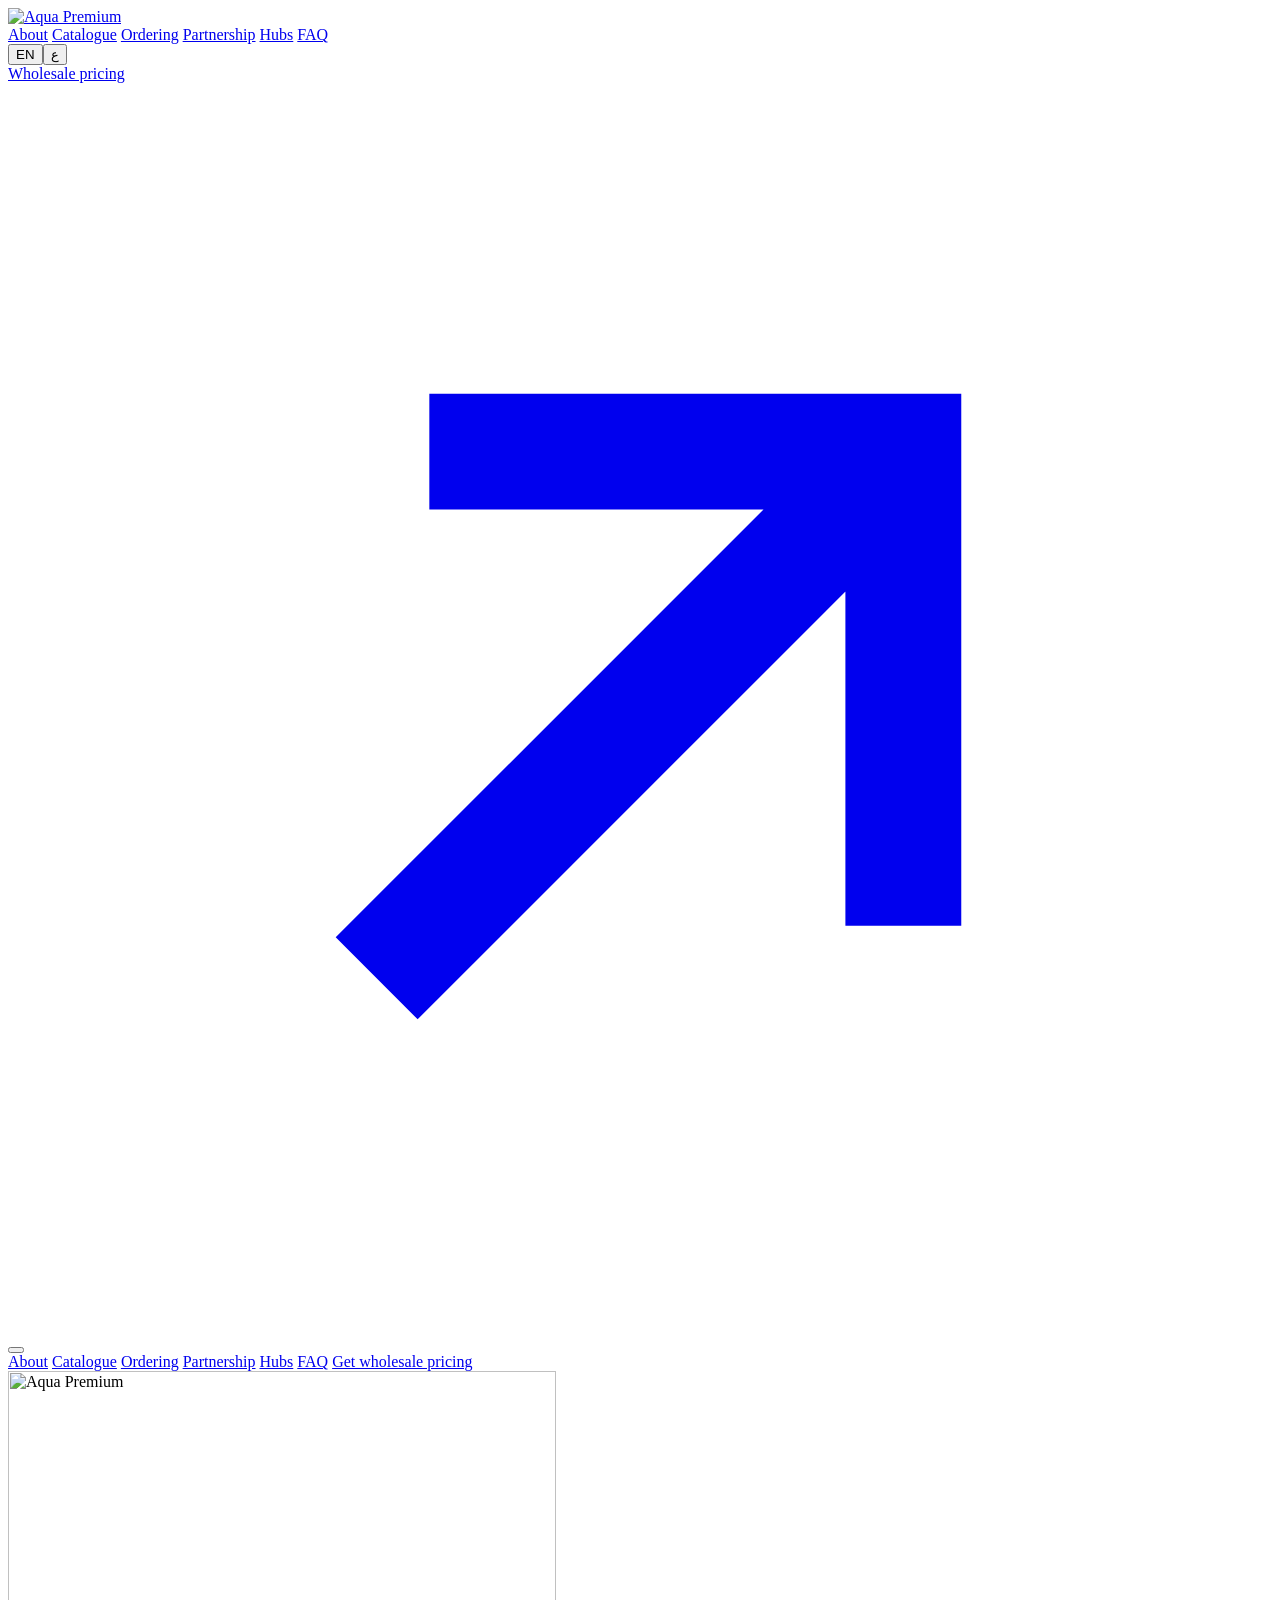
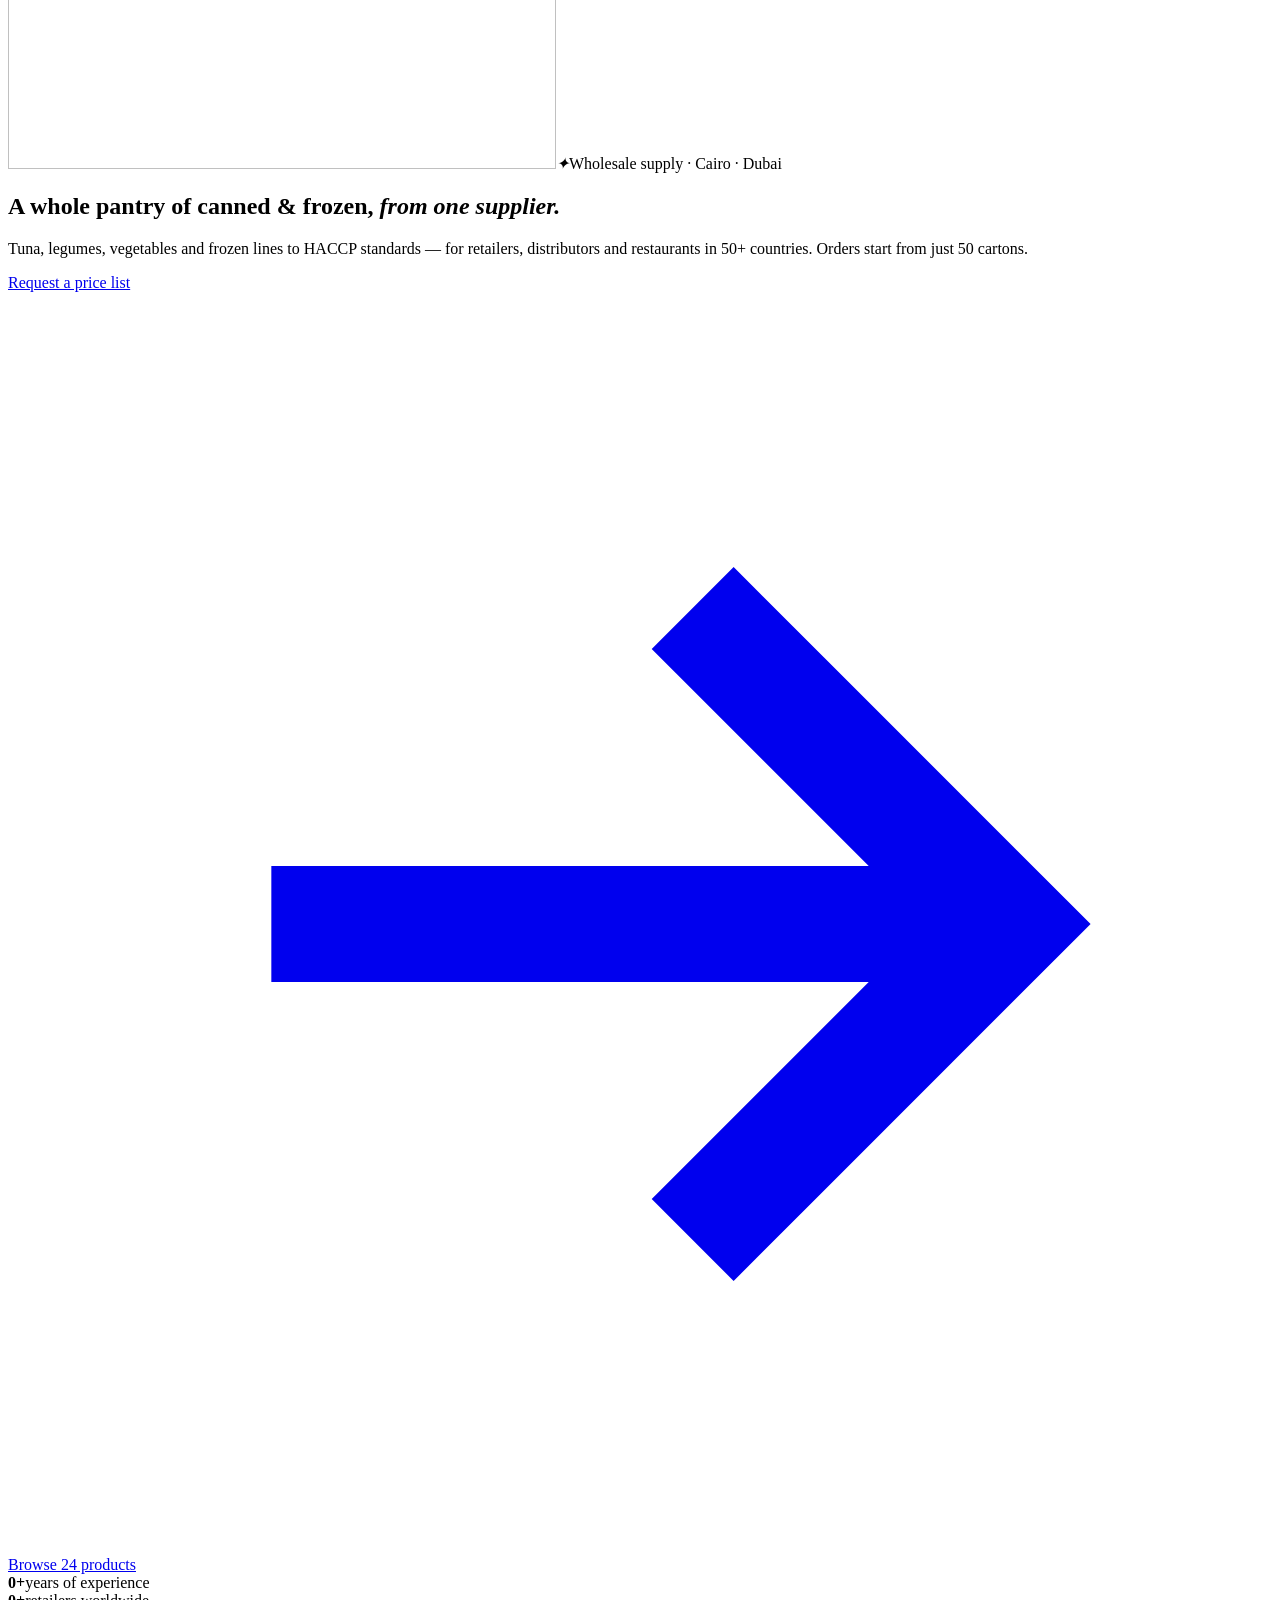
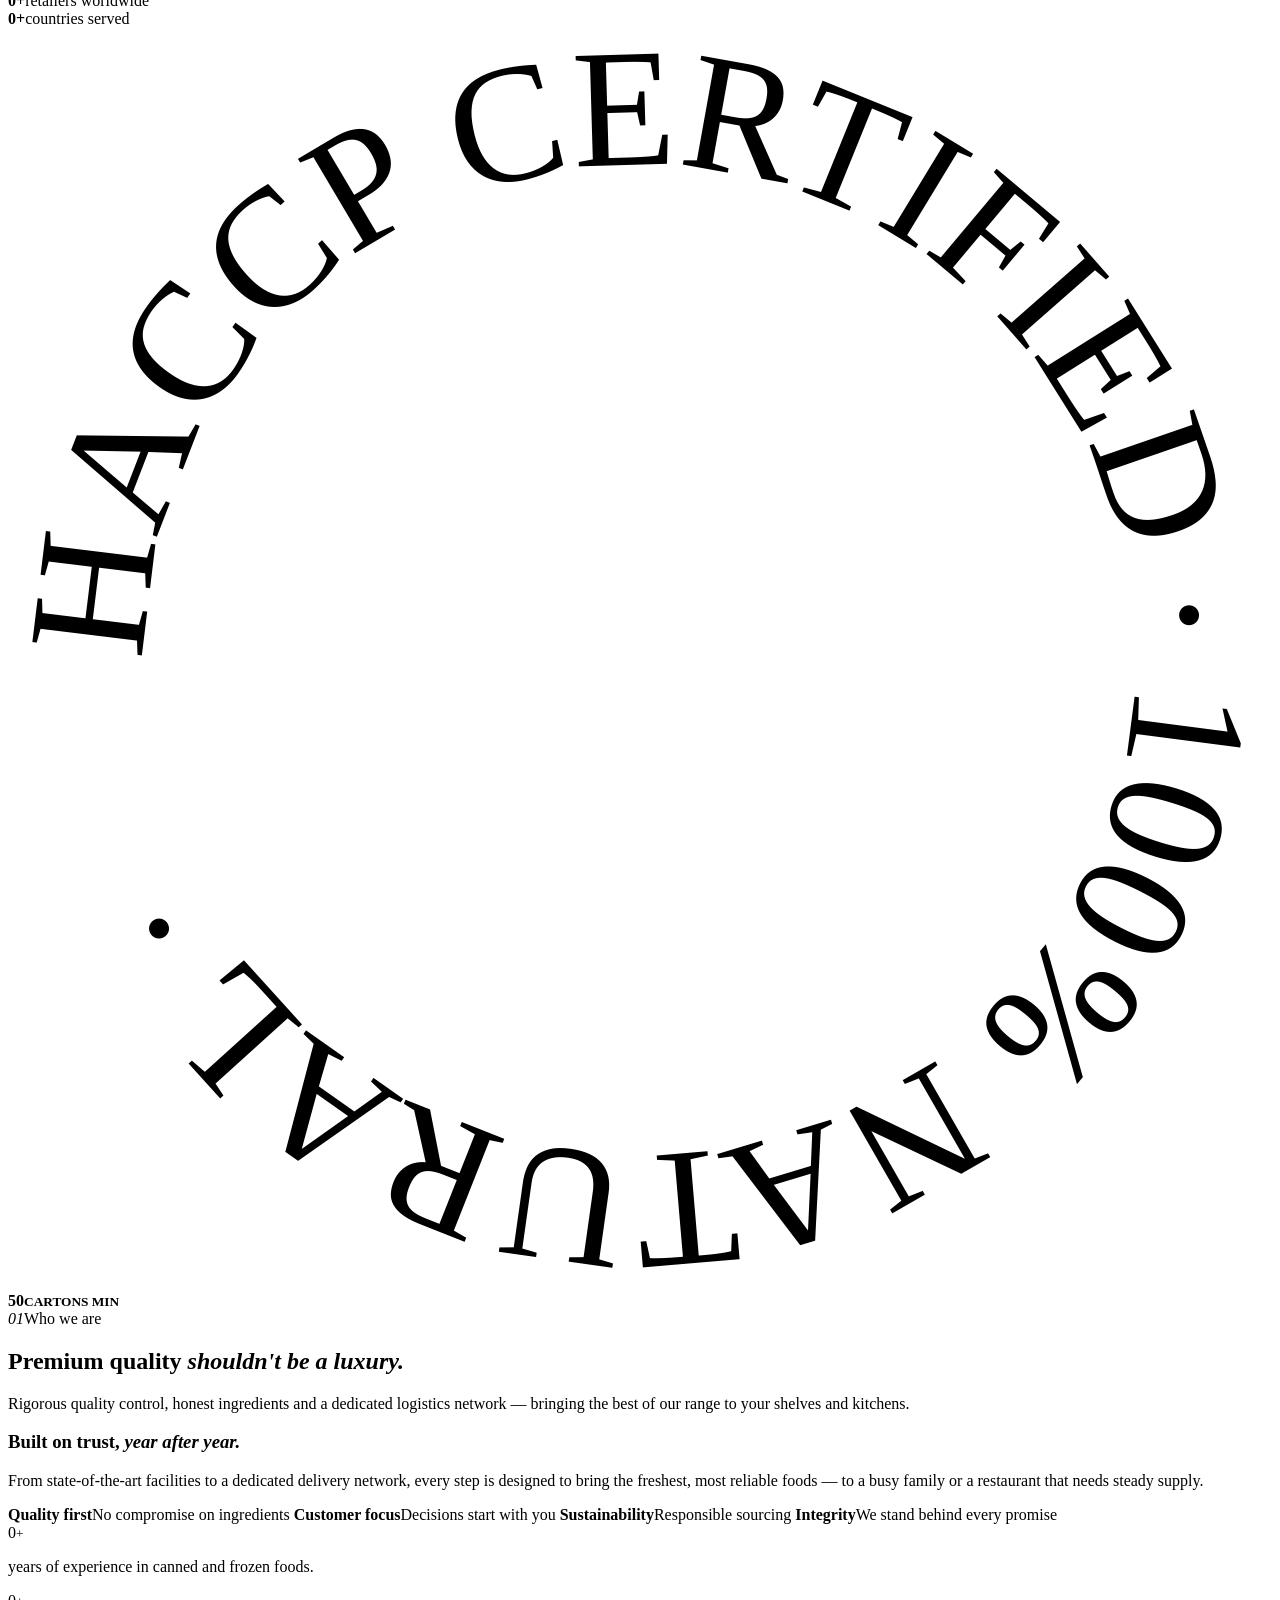
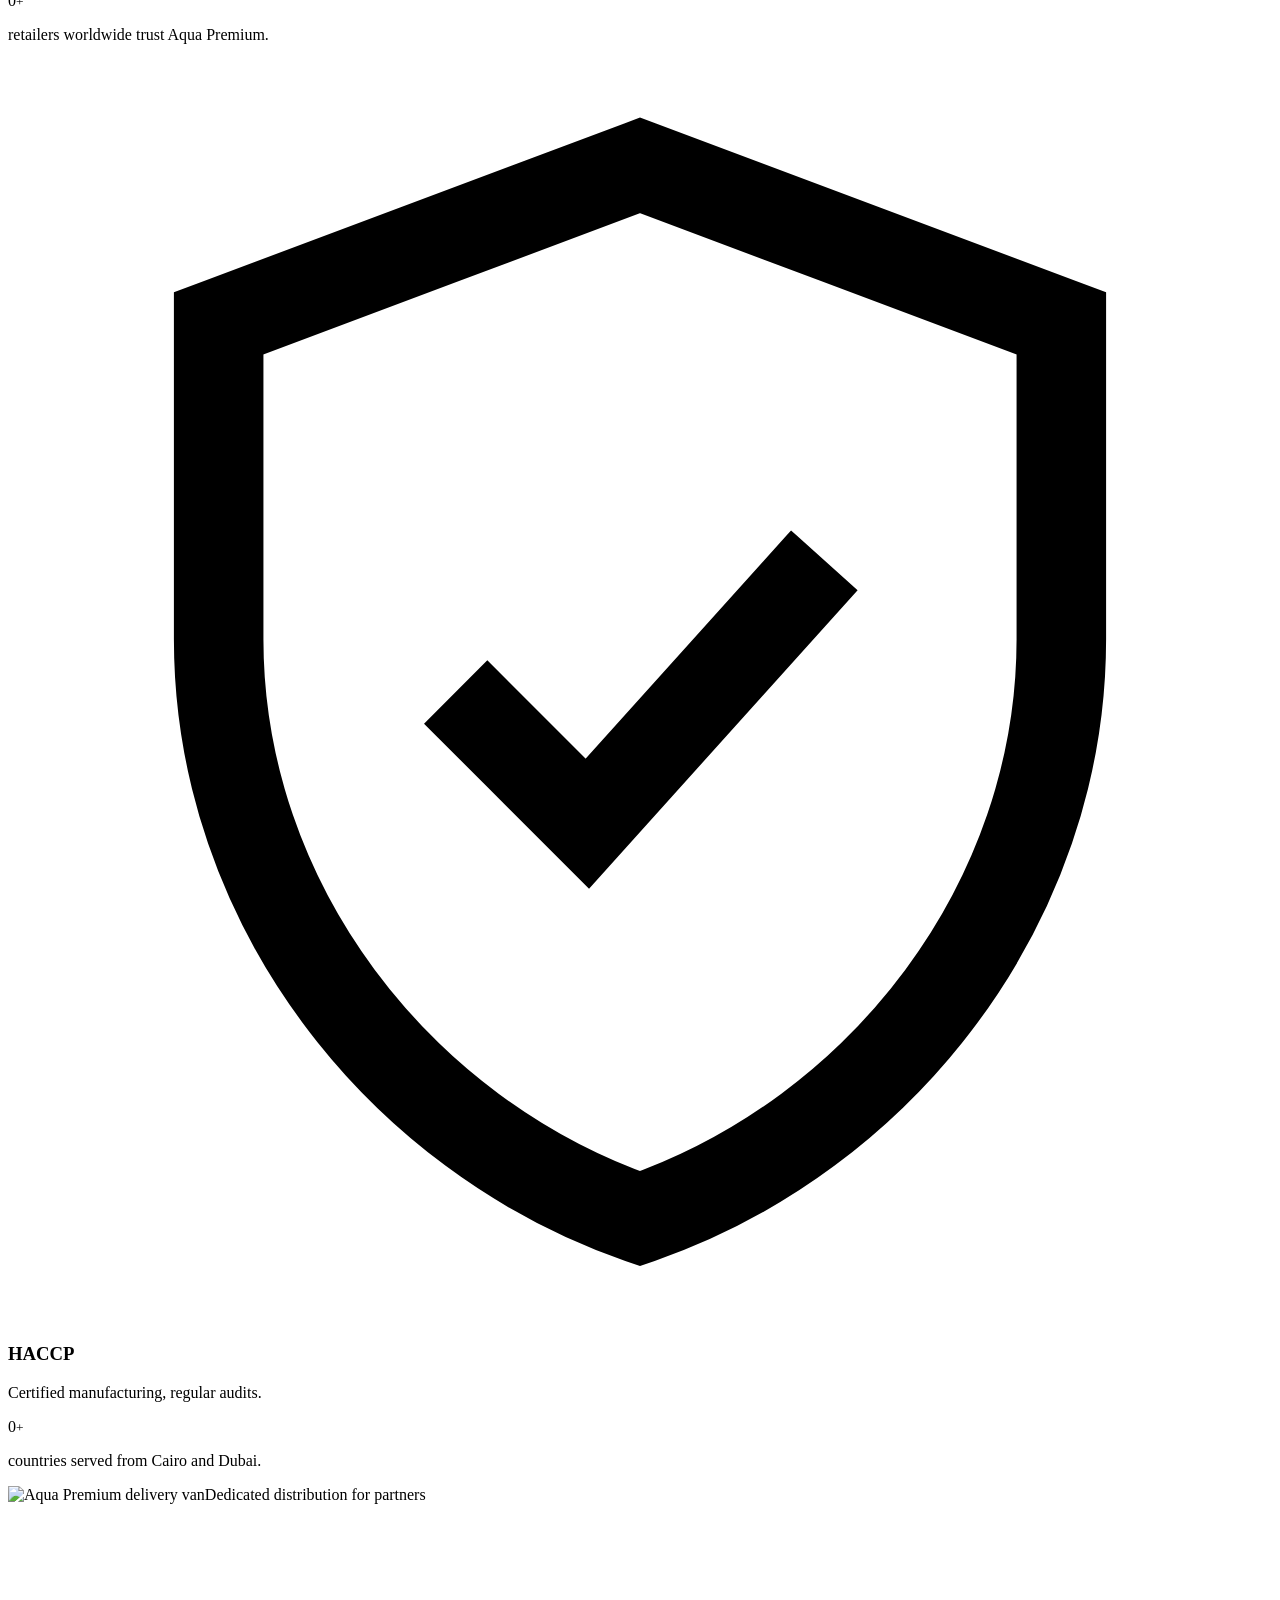
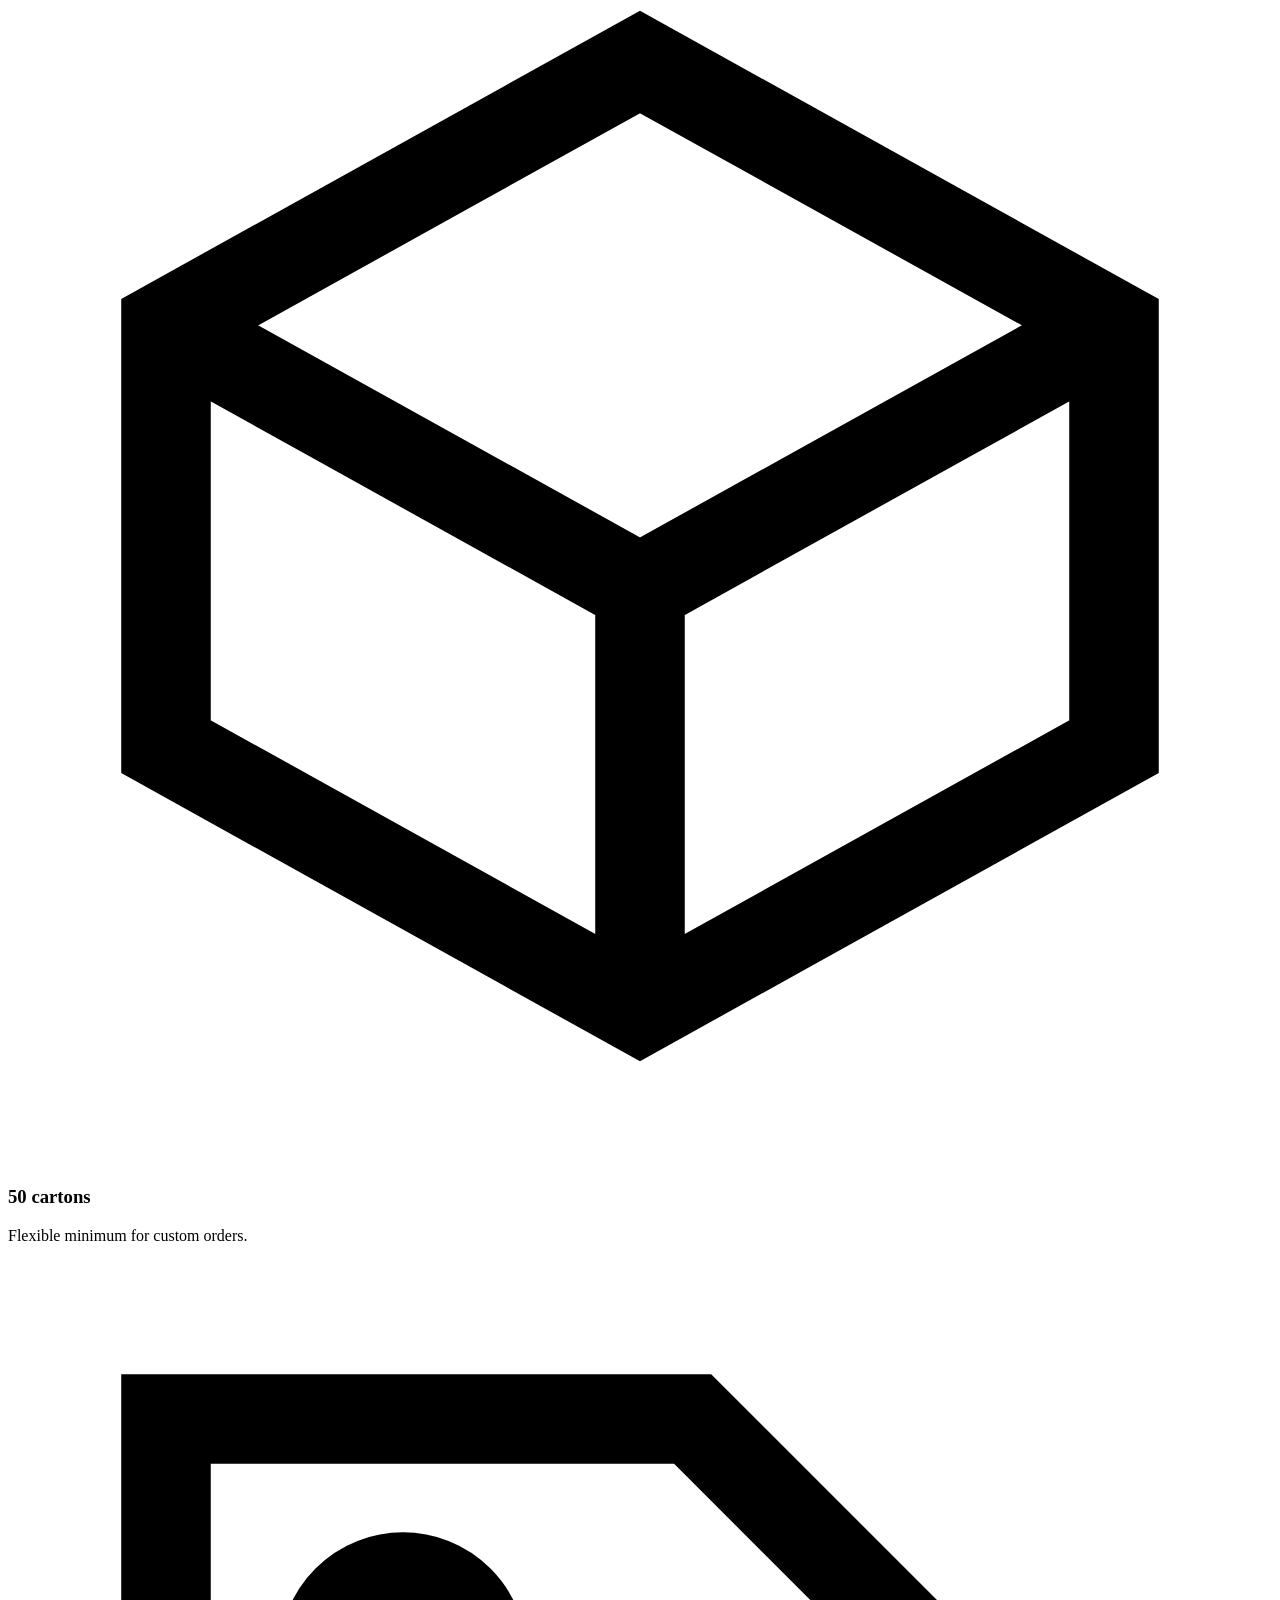
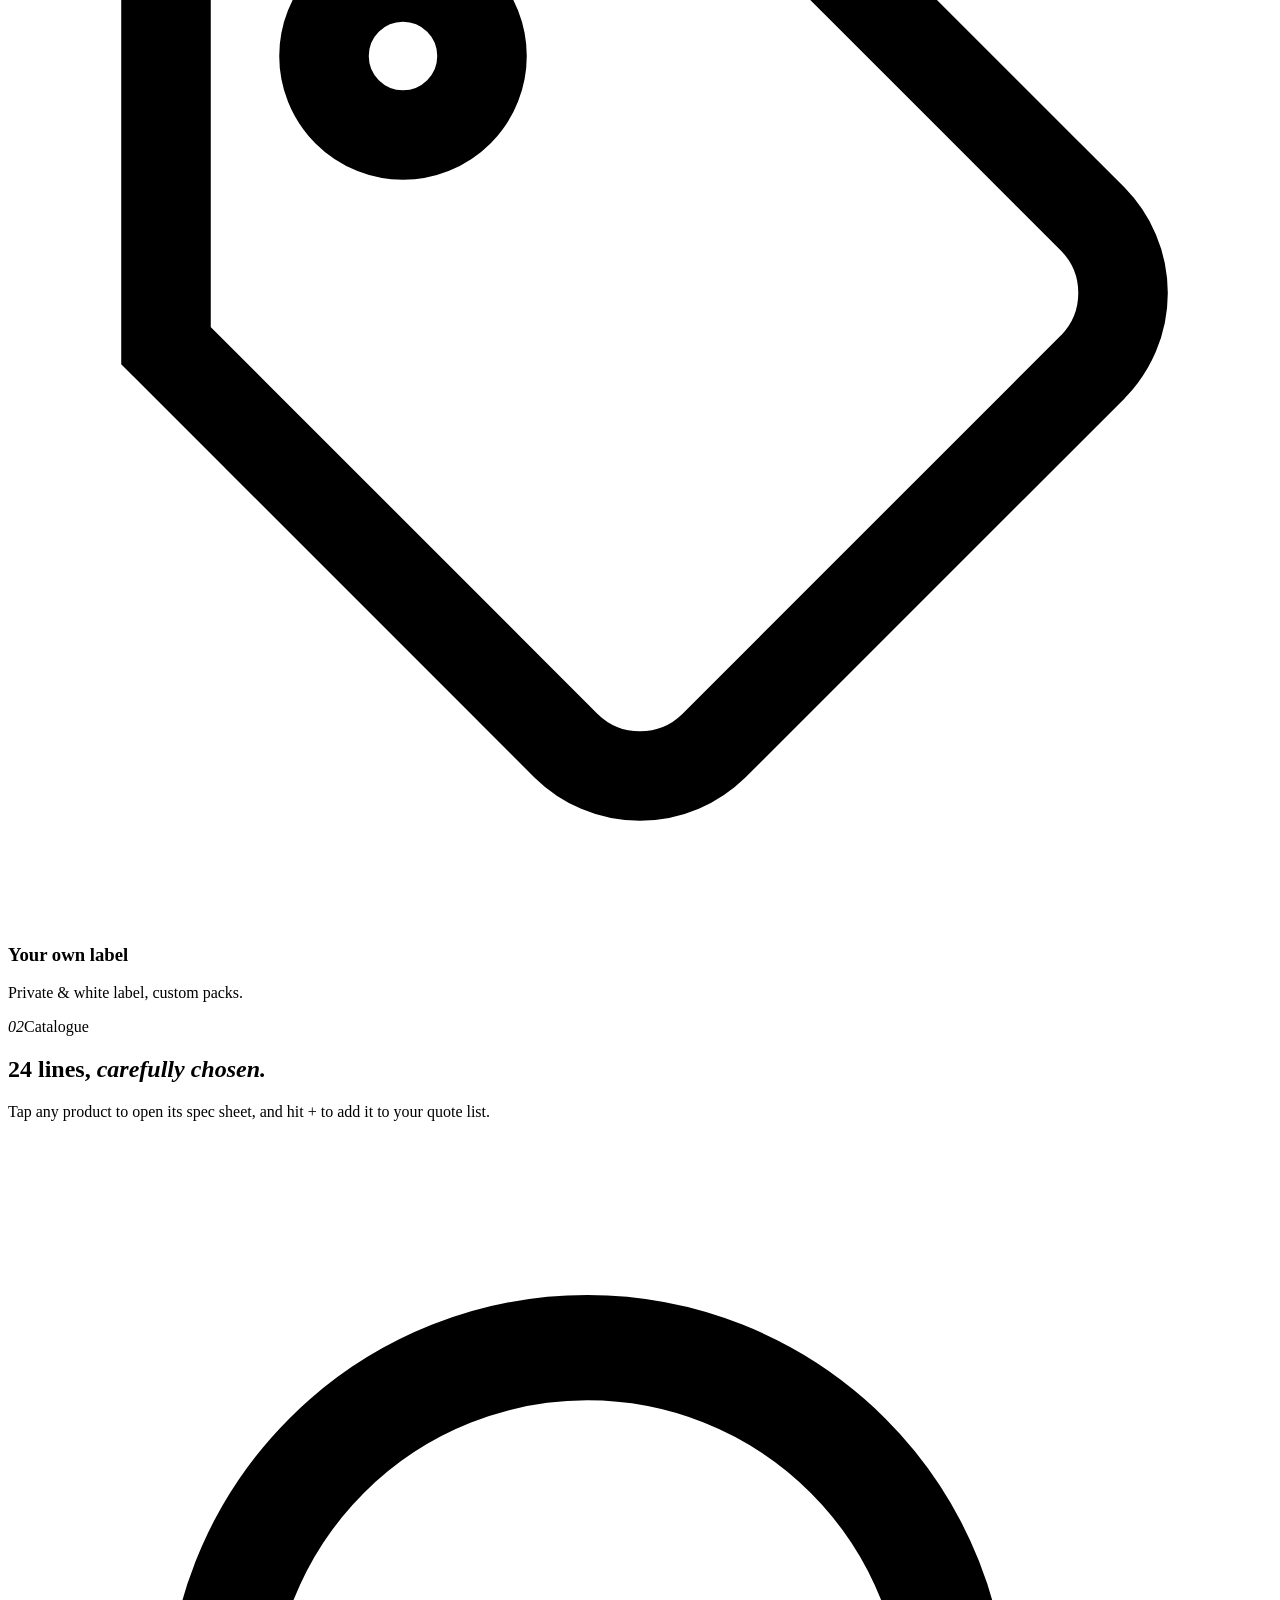
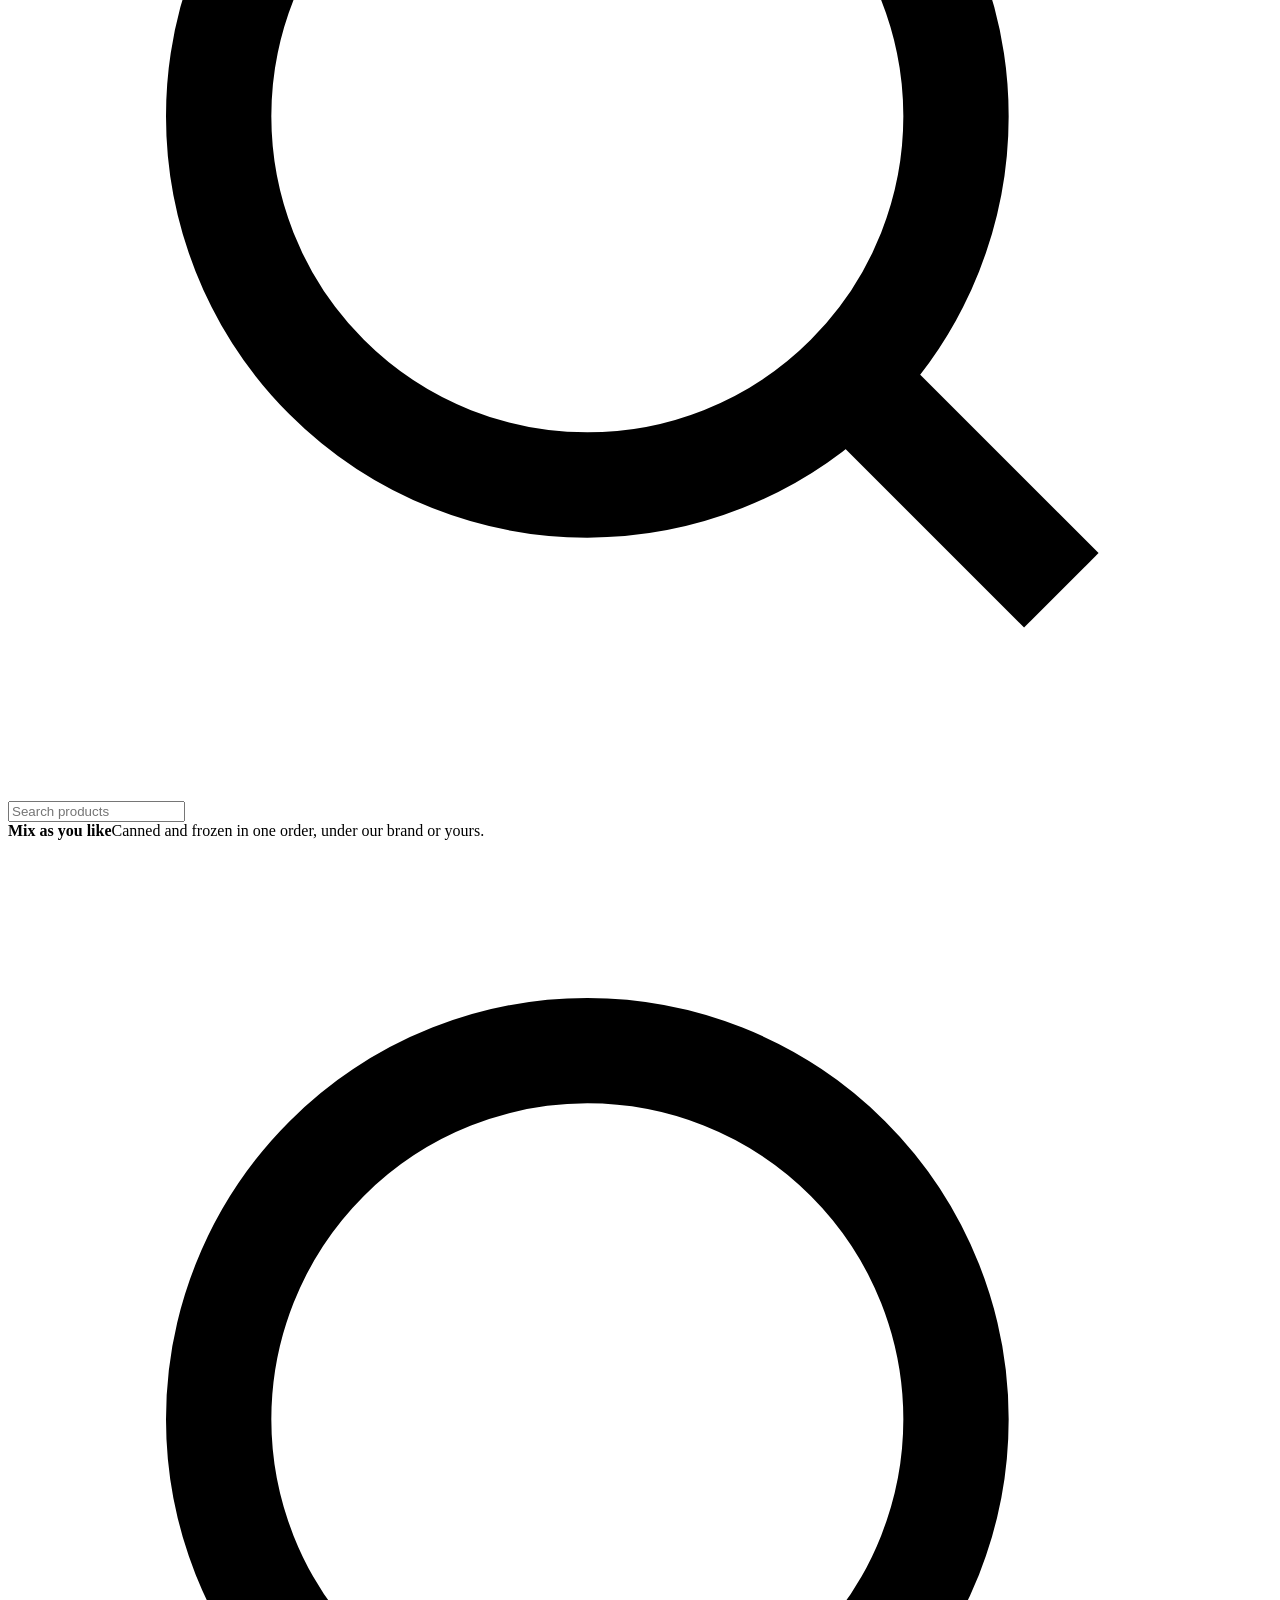
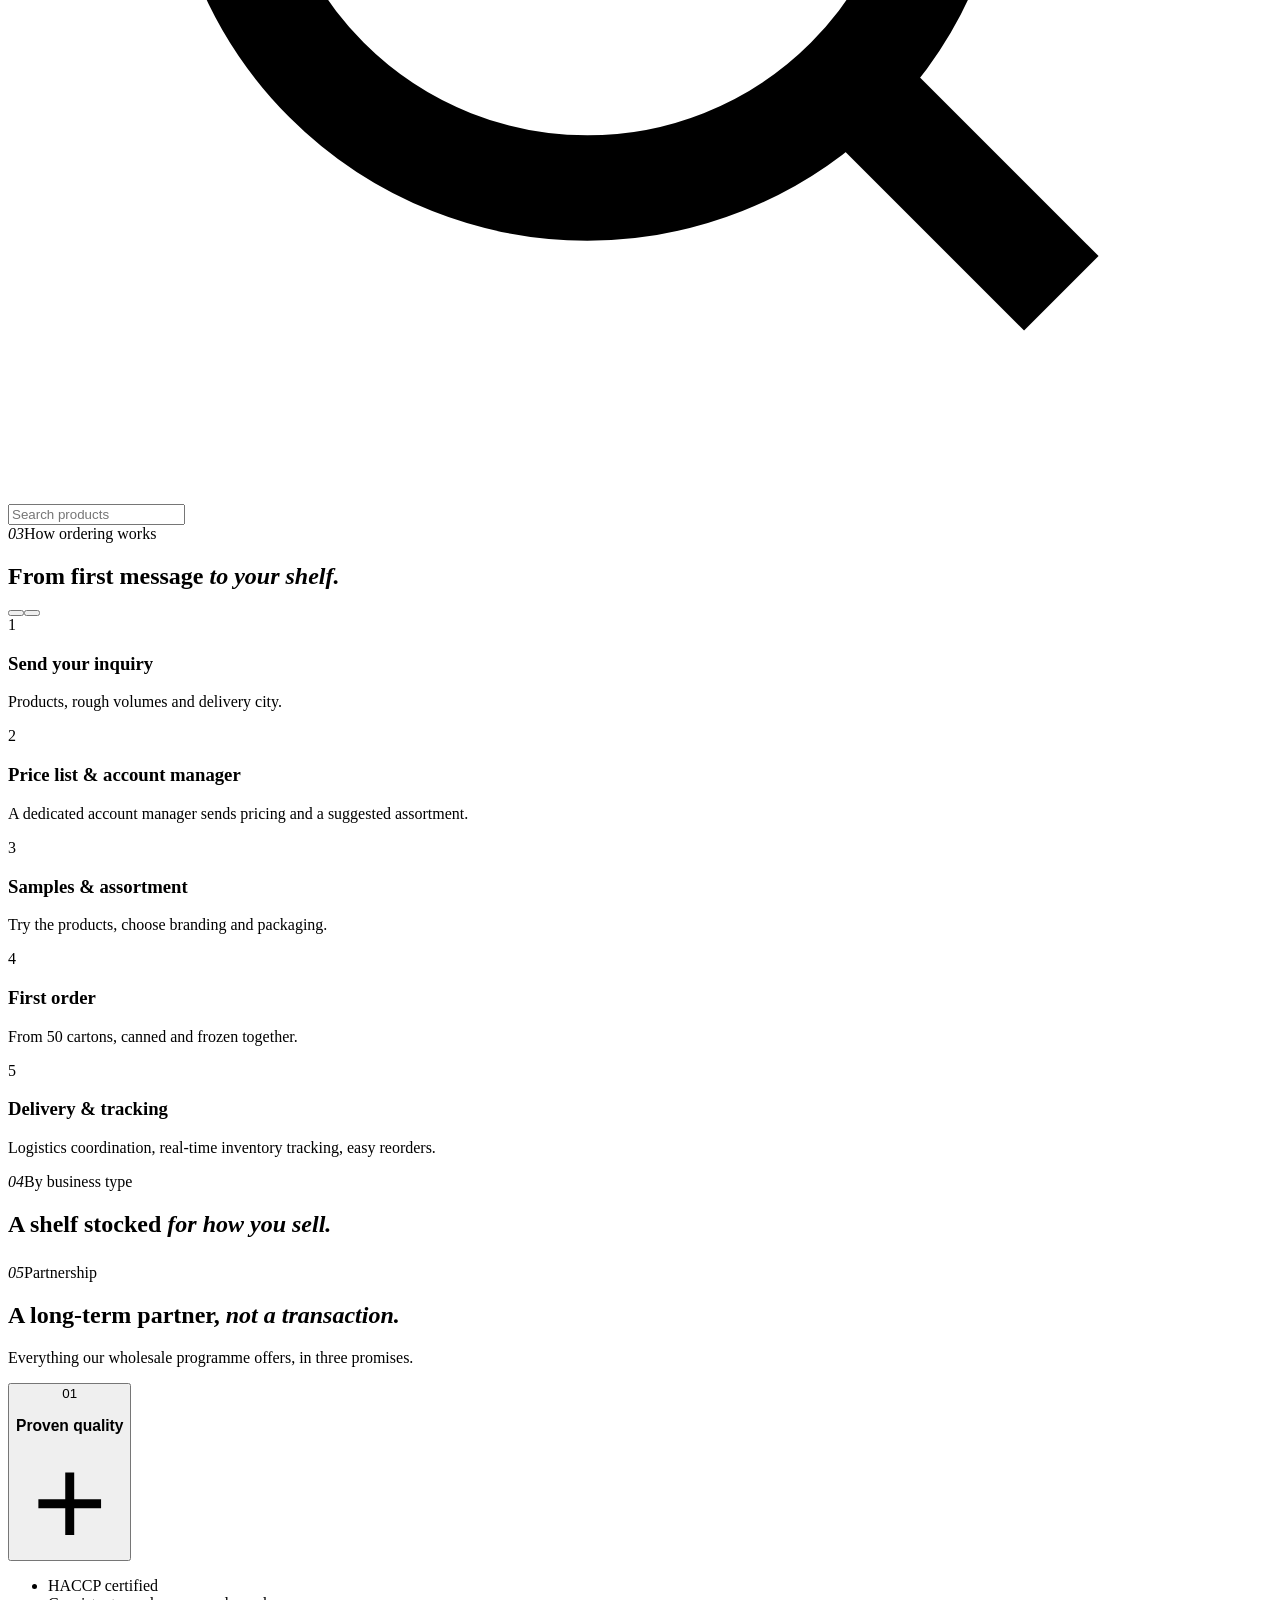
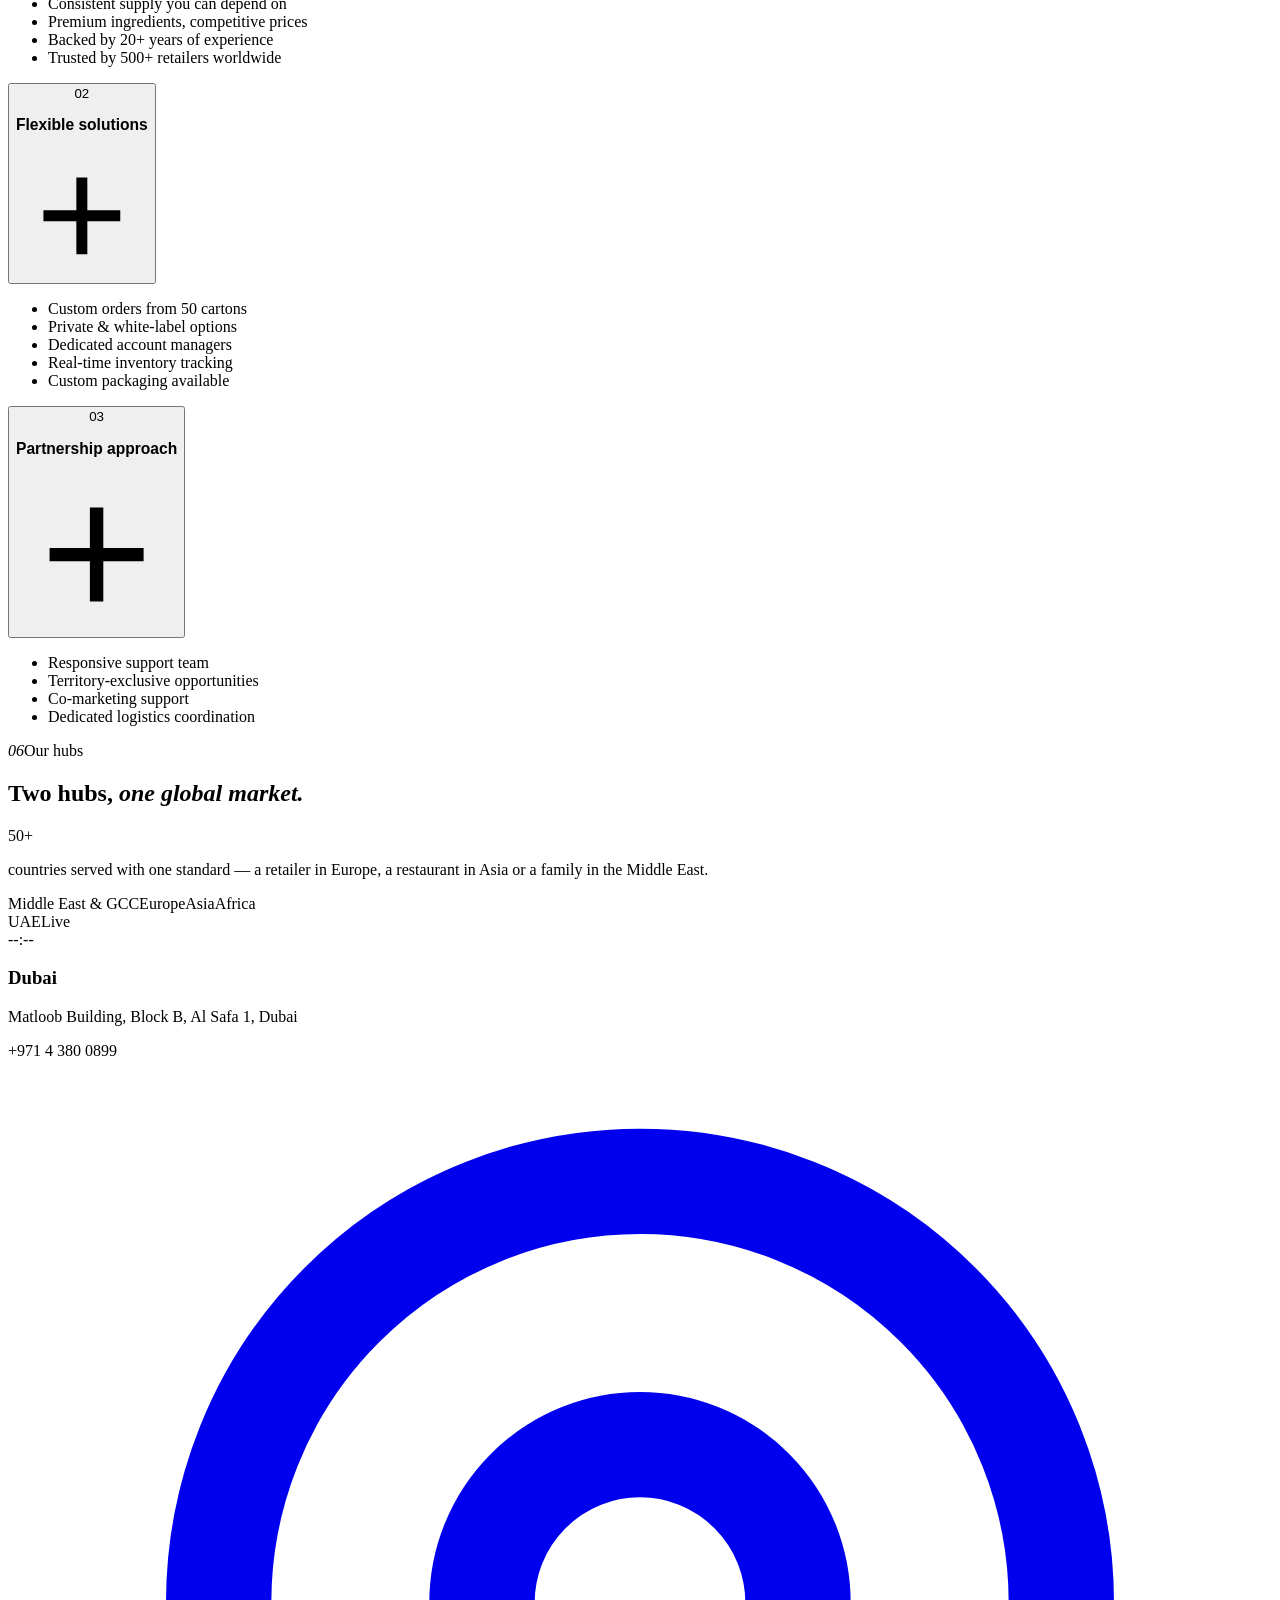
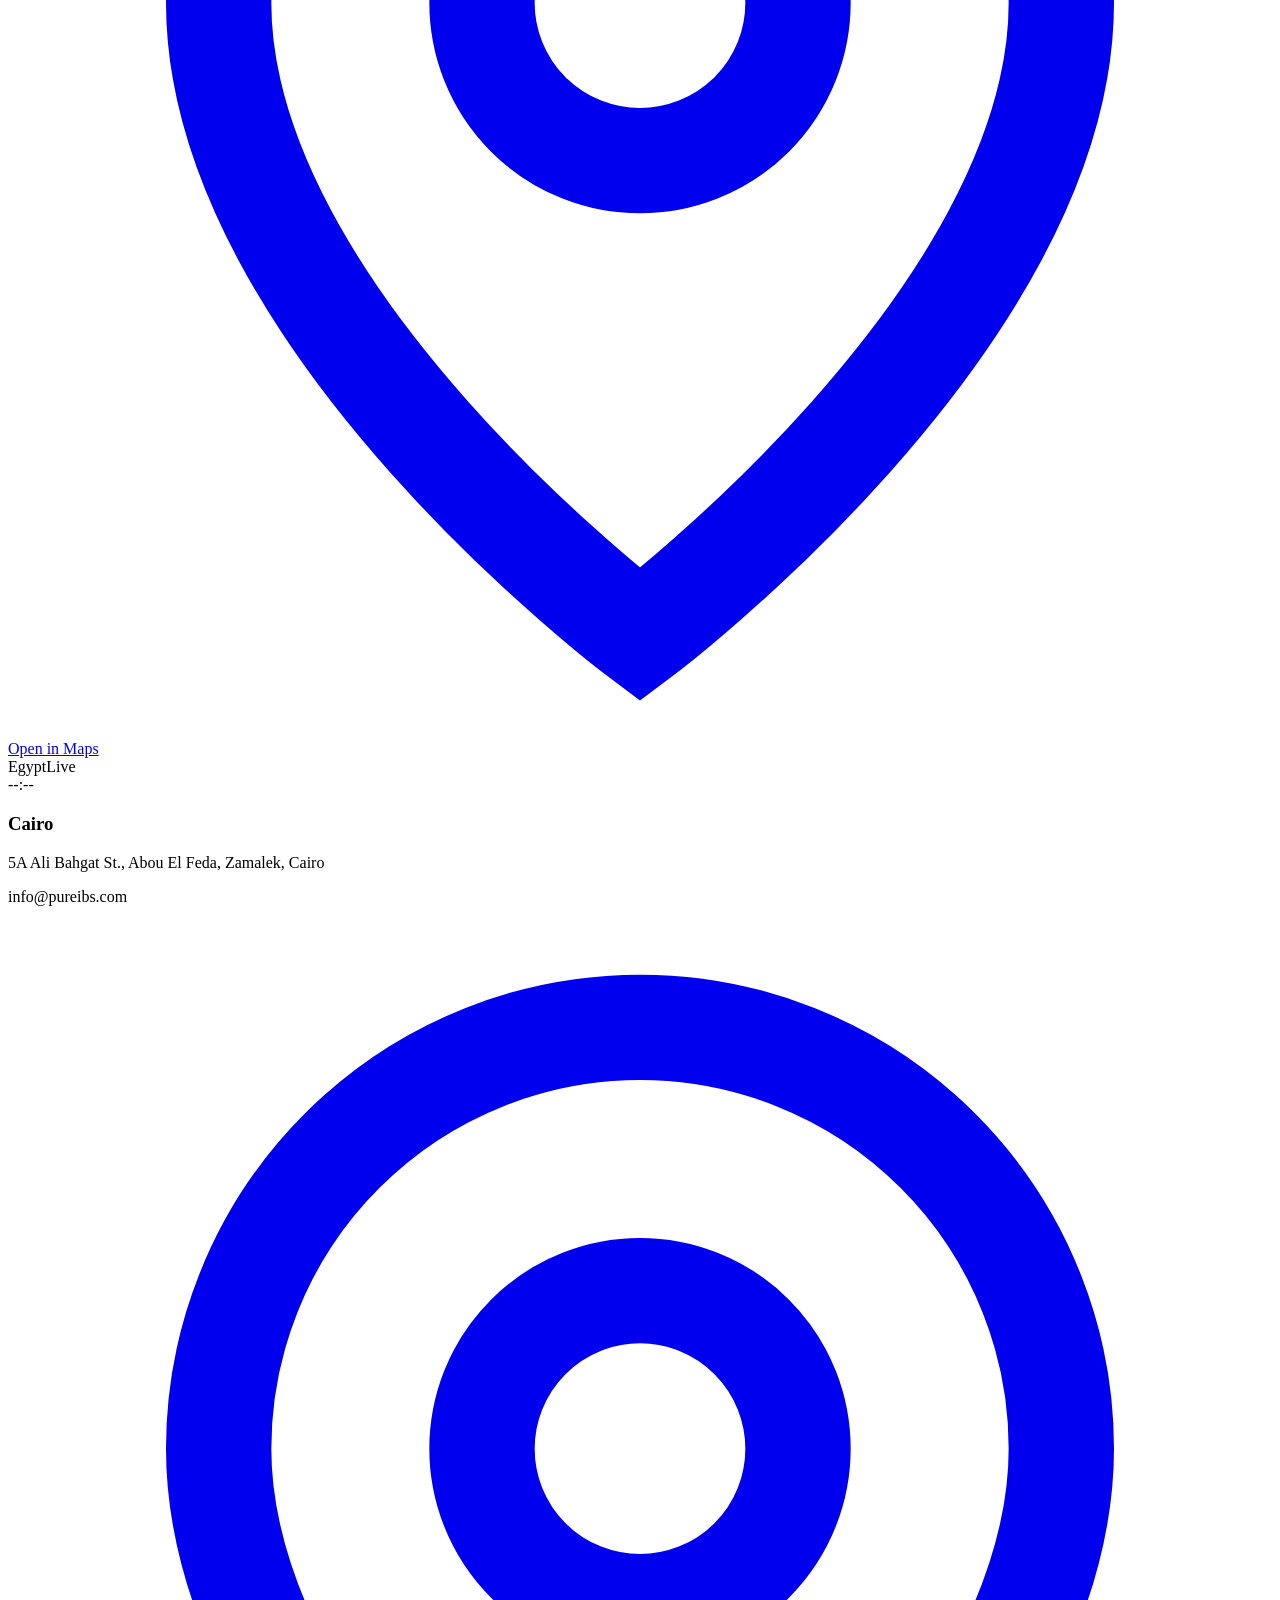
==== commit 509e2ee6: "Show the logo in the hero and footer Hero: the logo signs the headline as a letterhead mark beside t" ====
--- a/tools/v2/body.html
+++ b/tools/v2/body.html
@@ -1,4 +1,5 @@
 <body>
+<div class="bintro" aria-hidden="true"><div class="bintro-in"><img class="bintro-logo" src="assets/img/logo-navy.png" alt=""><span class="bintro-line"></span></div></div>
 <header class="nav" id="nav"><div class="nav-in">
   <a href="#top" class="nav-logo" aria-label="Aqua Premium"><img src="assets/img/logo-navy.png" alt="Aqua Premium"></a>
   <nav class="nav-links" aria-label="Main">
@@ -26,7 +27,7 @@
 <section class="hero" id="top">
   <div class="wrap hero-grid">
     <div>
-      <span class="eyebrow"><i>✦</i><span data-ar="حلول الجملة · القاهرة · دبي">Wholesale supply · Cairo · Dubai</span></span>
+      <div class="signet"><img class="signet-logo" src="assets/img/logo-navy.png" alt="Aqua Premium" width="548" height="398"><span class="signet-rule" aria-hidden="true"></span><span class="eyebrow"><i>✦</i><span data-ar="حلول الجملة · القاهرة · دبي">Wholesale supply · Cairo · Dubai</span></span></div>
       <h1 class="split" data-split data-ar="مخزن كامل من المعلبات والمجمدات، <em>بمورّد واحد.</em>">A whole pantry of canned &amp; frozen, <em>from one supplier.</em></h1>
       <p class="sub rv" data-ar="تونة وبقوليات وخضروات ومجمدات بجودة HACCP — لسلاسل التجزئة والموزعين والمطاعم في أكثر من 50 دولة. الطلبات تبدأ من 50 كرتونة فقط.">Tuna, legumes, vegetables and frozen lines to HACCP standards — for retailers, distributors and restaurants in 50+ countries. Orders start from just 50 cartons.</p>
       <div class="hero-cta rv">
@@ -286,7 +287,7 @@
       <div><h4 data-ar="المنتجات">Products</h4><ul id="fProds"></ul></div>
       <div><h4 data-ar="تواصل">Contact</h4><ul><li><a href="mailto:info@pureibs.com">info@pureibs.com</a></li><li><a href="mailto:marketing@pureibs.com">marketing@pureibs.com</a></li><li><a href="mailto:info@pureosho-trading.com">info@pureosho-trading.com</a></li><li><a href="tel:+97143800899" dir="ltr">+971 4 380 0899</a></li></ul></div>
     </div>
-    <div class="mark" aria-hidden="true">Aqua Premium</div>
+    <div class="mark" aria-hidden="true"><img src="assets/img/logo-white.png" alt="" width="548" height="398" loading="lazy"></div>
     <div class="f-bot"><span>© <span id="yr"></span> <span data-ar="أكوا بريميوم فودز — القاهرة · دبي">Aqua Premium Foods Range — Cairo · Dubai</span></span><span data-ar="إعادة تصميم: محمد طارق">Redesign concept by Mohamed Tarek</span></div>
   </div>
 </footer>
